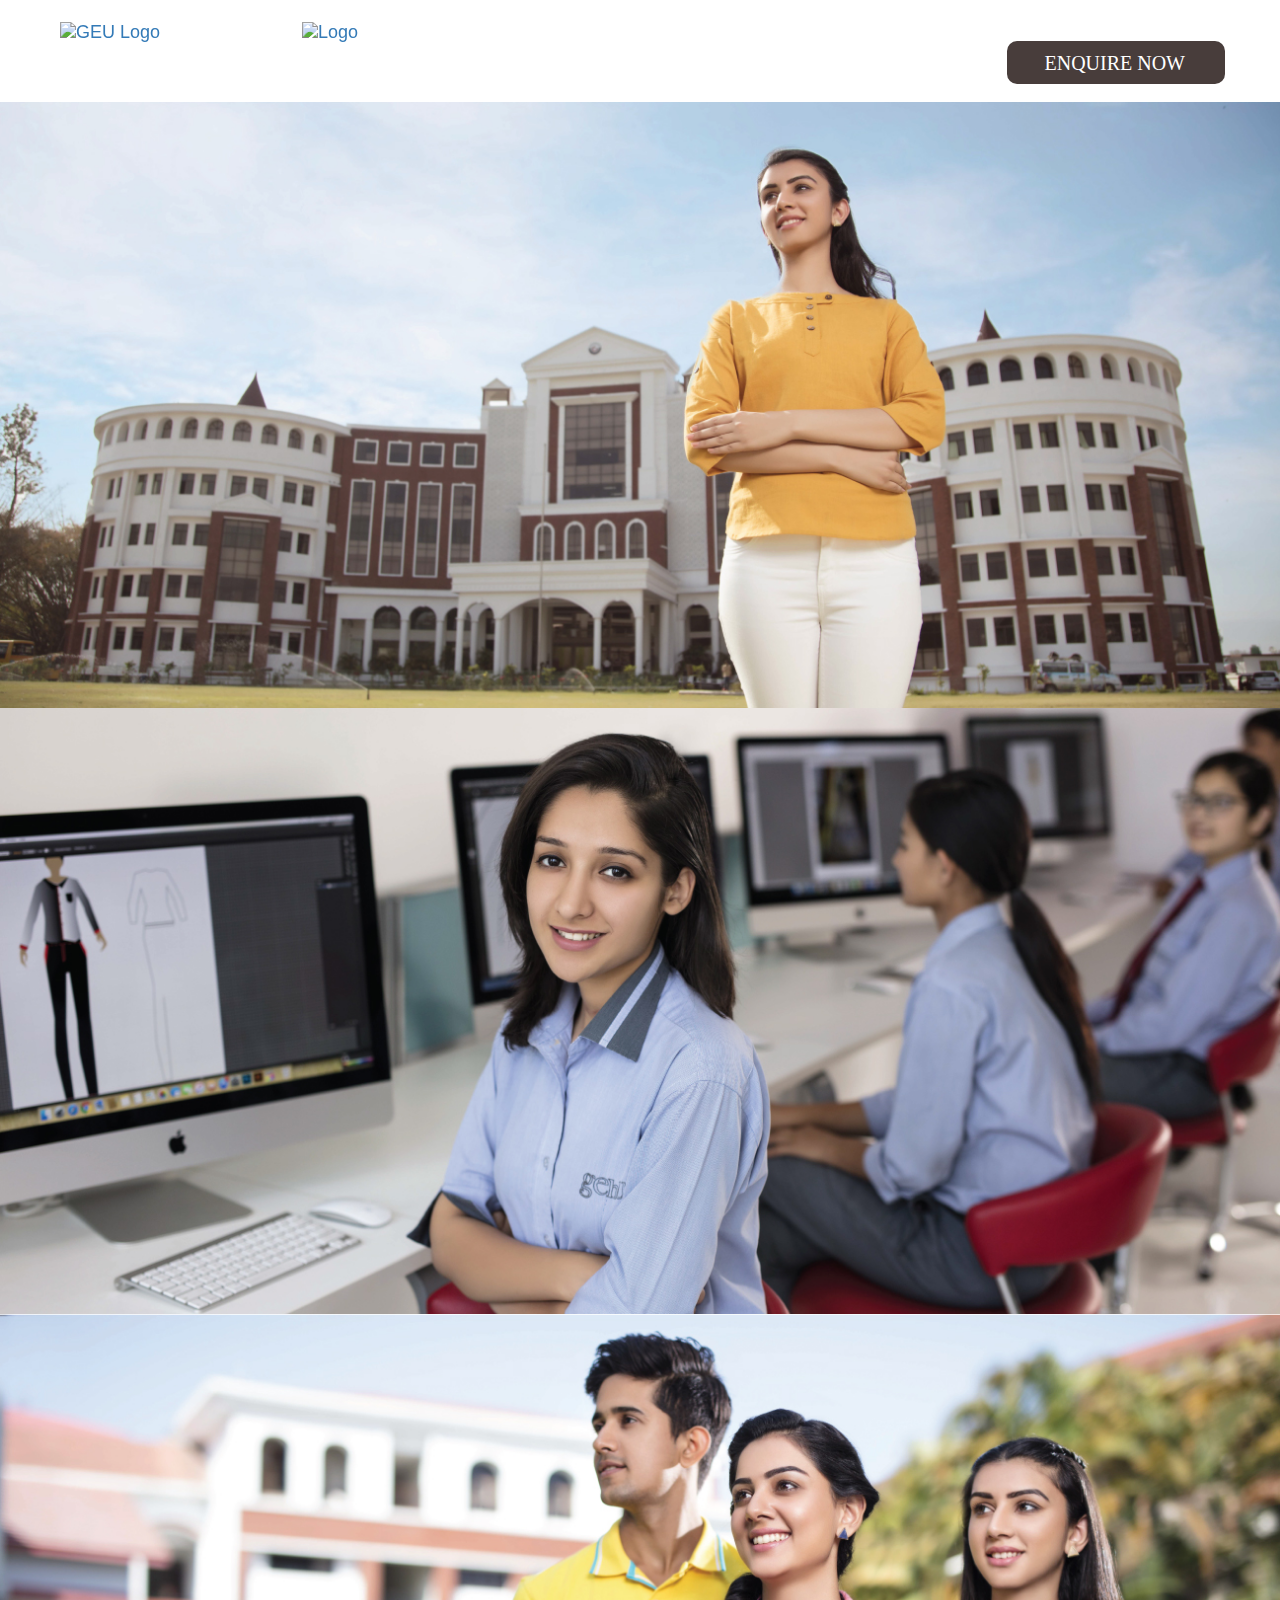
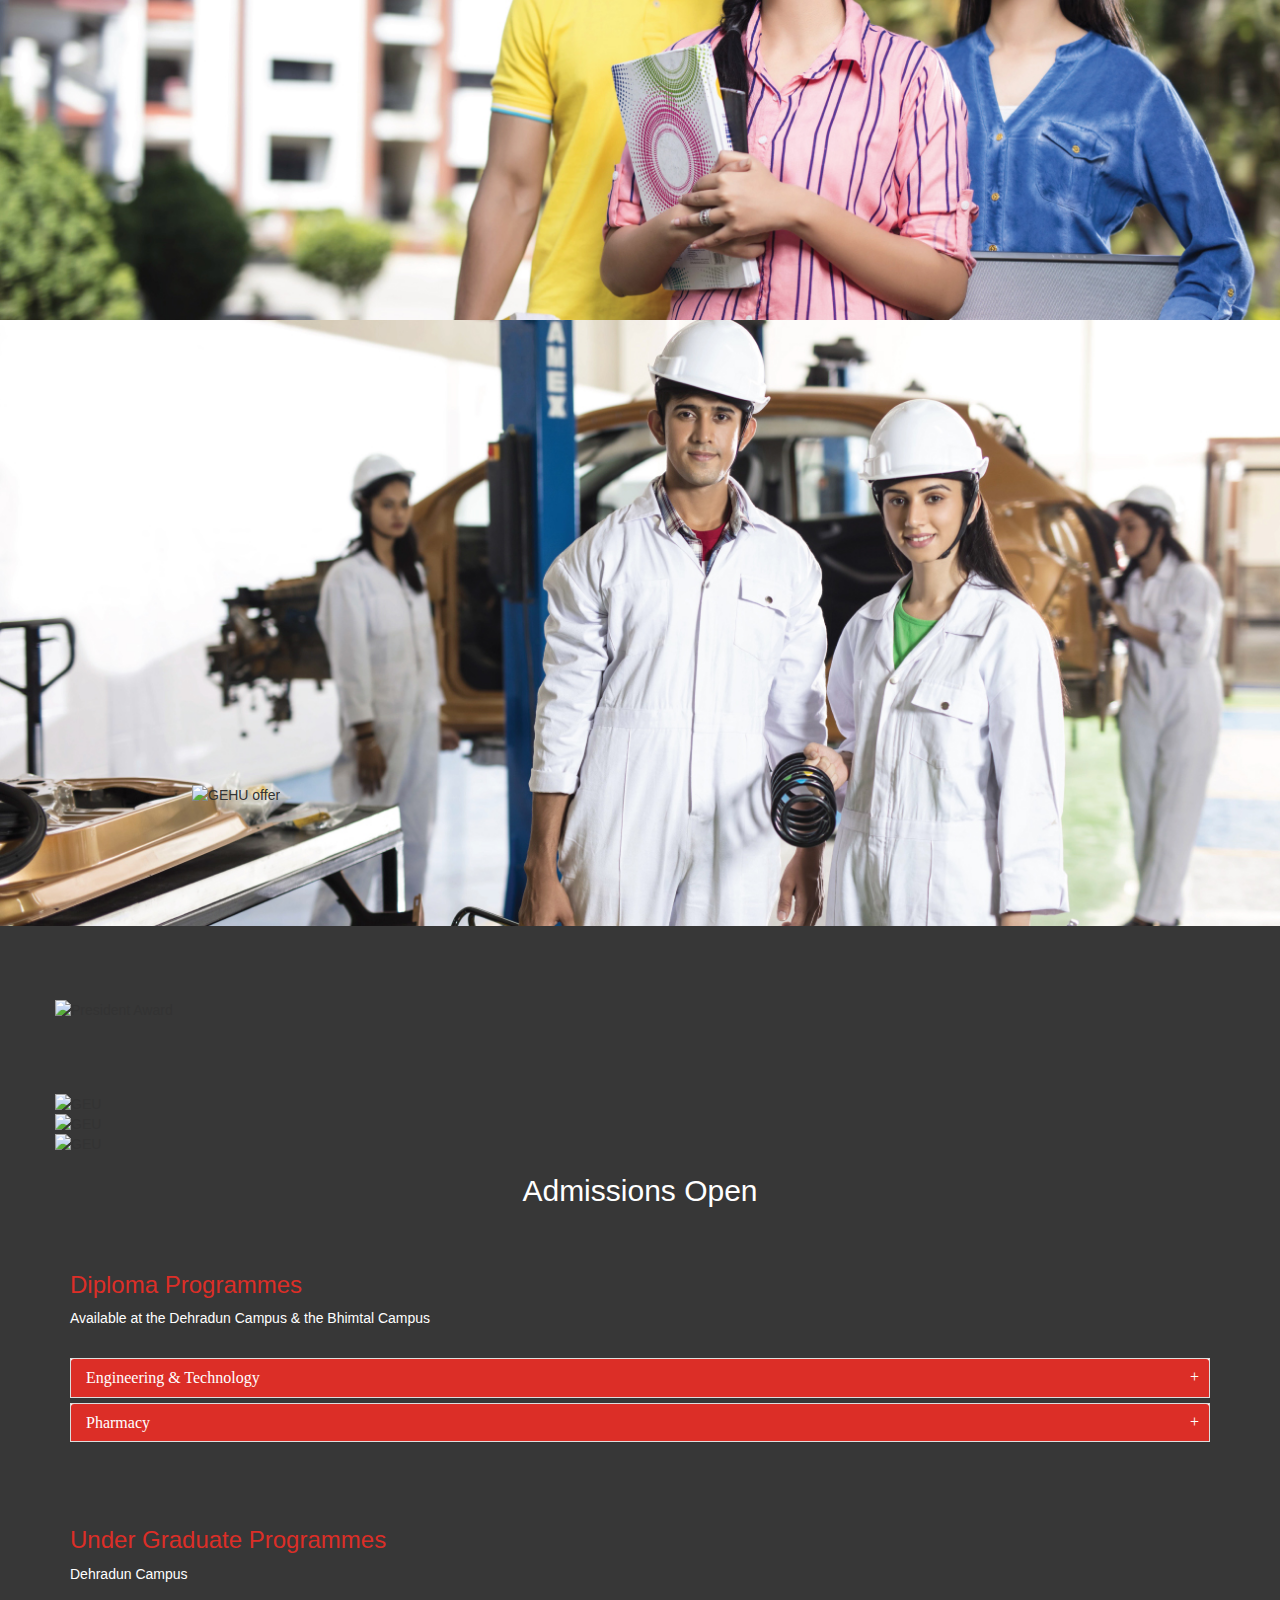
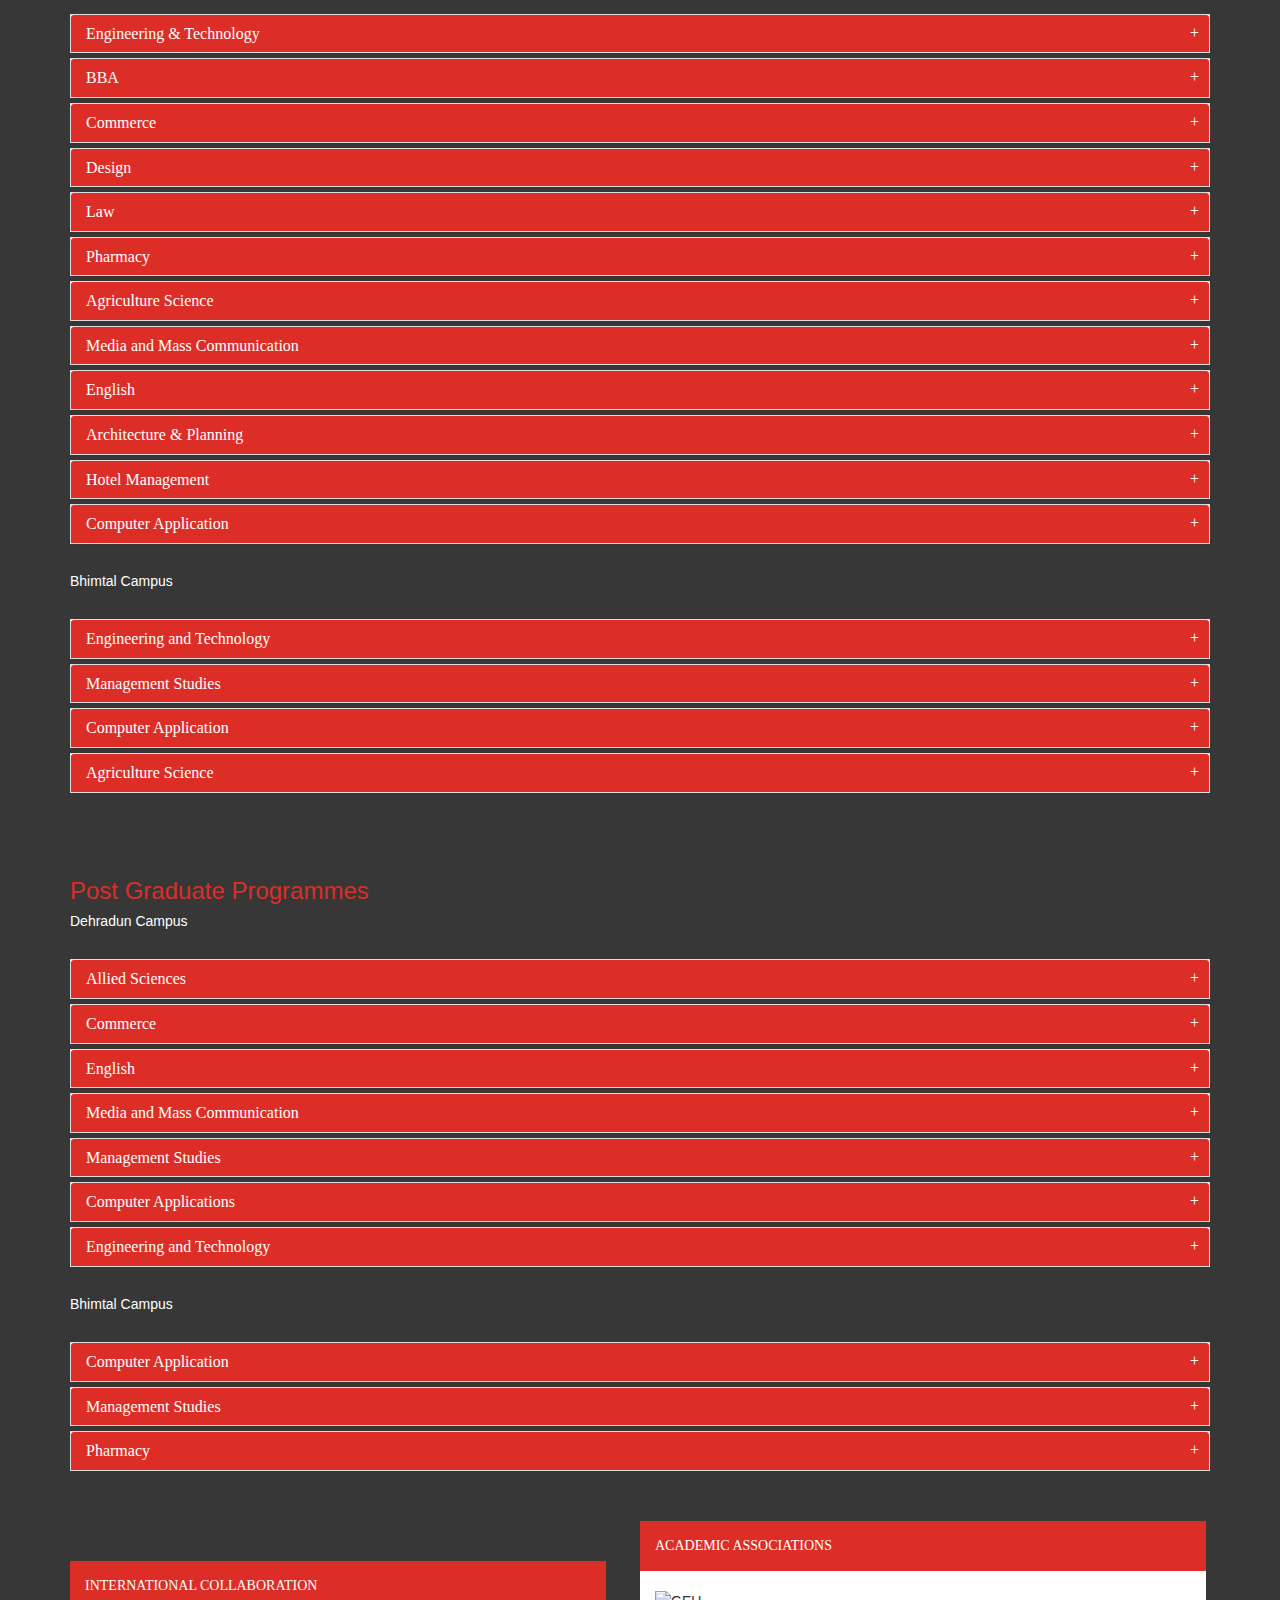
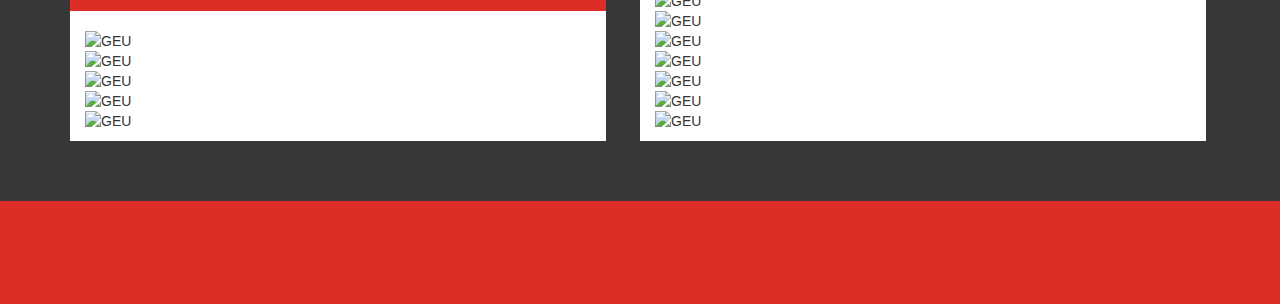
==== index.html @ 4760a7ee "Merge pull request #17 from geutest/Matrxi-patch-17" ====
<!DOCTYPE html PUBLIC "-//W3C//DTD XHTML 1.0 Transitional//EN" "http://www.w3.org/TR/xhtml1/DTD/xhtml1-transitional.dtd">
<!-- saved from url=(0038)http://gehu.ac.in/engg-admissions2018/ -->
<html xmlns="http://www.w3.org/1999/xhtml"><head><meta http-equiv="Content-Type" content="text/html; charset=UTF-8"><title>
	GEHU
</title>
    
    <meta name="viewport" content="width=device-width, initial-scale=1.0"/>
<link rel="stylesheet" href="./GEHU_files/style2.css" type="text/css">
<link rel="stylesheet" href="./GEHU_files/bootstrap.min.css">
<link rel="stylesheet" href="./GEHU_files/fontawesome-all.min.css">
<link rel="stylesheet" href="./GEHU_files/geu-mainStyle.css" type="text/css">
<link rel="stylesheet" href="./GEHU_files/custom-responsive-style.css" type="text/css">
<link rel="stylesheet" href="./GEHU_files/owl.carousel.min.css" type="text/css">
<link rel="stylesheet" href="./GEHU_files/owl.theme.default.min.css" type="text/css">
<link rel="stylesheet" type="text/css" href="./GEHU_files/jquery.realperson.css">	
	
    <script src="./GEHU_files/jquery.min.js.download"></script>
    <script src="./GEHU_files/bootstrap.min.js.download"></script>
    <script type="text/javascript" src="./GEHU_files/owl.carousel.js.download"></script>
    <script type="text/javascript" src="./GEHU_files/csrouselScript.js.download"></script>
    <script type="text/javascript" src="./GEHU_files/navbar-fixed-on-scrolling.js.download"></script>
    <script type="text/javascript" src="./GEHU_files/jquery.plugin.min.js.download"></script>
    <script type="text/javascript" src="./GEHU_files/jquery.realperson.min.js.download"></script>
    <script type="text/javascript">
        function RefreshCaptchanew() {
            var img = document.getElementById("imgCaptchanew");
            img.src = "/Handler.ashx?query=" + Math.random();
        }
    </script>
<script type="text/javascript">
    (function() {
        var f = function() {
              EF.init({ eventType: "transaction",
                        transactionProperties : "ev_LP_Visit=1&ev_transid=<transid>",
                        segment : "",
                        searchSegment : "",
                        sku : "",
                        userid : "5445",
                        pixelHost : "pixel.everesttech.net"

                        , allow3rdPartyPixels: 1});
              EF.main();
        };
        window.EF = window.EF || {};
        if (window.EF.main) {
            f();
            return;
        }
        window.EF.onloadCallbacks = window.EF.onloadCallbacks || [];
        window.EF.onloadCallbacks[window.EF.onloadCallbacks.length] = f;
        if (!window.EF.jsTagAdded) {
            var efjs = document.createElement('script'); efjs.type = 'text/javascript'; efjs.async = true;
            efjs.src = 'https://www.everestjs.net/static/st.v3.js';
            var s = document.getElementsByTagName('script')[0]; s.parentNode.insertBefore(efjs, s);
            window.EF.jsTagAdded=1;
        }
    })();
</script>
<noscript><img src="https://pixel.everesttech.net/5445/t?ev_LP_Visit=1&ev_transid=<transid>" width="1" height="1"/></noscript>

<!-- Global site tag (gtag.js) - Google AdWords: 813011093 -->
<script async="" src="./GEHU_files/js"></script>
<script>
  window.dataLayer = window.dataLayer || [];
  function gtag(){dataLayer.push(arguments);}
  gtag('js', new Date());

  gtag('config', 'AW-813011093');
</script>


</head>
<body>
    <form name="form1" method="post" action="http://gehu.ac.in/engg-admissions2018/" onsubmit="javascript:return WebForm_OnSubmit();" id="form1">
<div>
<input type="hidden" name="__EVENTTARGET" id="__EVENTTARGET" value="">
<input type="hidden" name="__EVENTARGUMENT" id="__EVENTARGUMENT" value="">
<input type="hidden" name="__LASTFOCUS" id="__LASTFOCUS" value="">
<input type="hidden" name="__VIEWSTATE" id="__VIEWSTATE" value="/[base64]/[base64]/[base64]">
</div>

<script type="text/javascript">
//<![CDATA[
var theForm = document.forms['form1'];
if (!theForm) {
    theForm = document.form1;
}
function __doPostBack(eventTarget, eventArgument) {
    if (!theForm.onsubmit || (theForm.onsubmit() != false)) {
        theForm.__EVENTTARGET.value = eventTarget;
        theForm.__EVENTARGUMENT.value = eventArgument;
        theForm.submit();
    }
}
//]]>
</script>


<script src="./GEHU_files/WebResource.axd" type="text/javascript"></script>


<script src="./GEHU_files/ScriptResource.axd" type="text/javascript"></script>
<script src="./GEHU_files/ScriptResource(1).axd" type="text/javascript"></script>
<script src="./GEHU_files/ScriptResource(2).axd" type="text/javascript"></script>
<script type="text/javascript">
//<![CDATA[
function WebForm_OnSubmit() {
validateAndHighlight();if (typeof(ValidatorOnSubmit) == "function" && ValidatorOnSubmit() == false) return false;
return true;
}
//]]>
</script>

<div>

	<input type="hidden" name="__VIEWSTATEGENERATOR" id="__VIEWSTATEGENERATOR" value="008FA252">
</div>
    <script type="text/javascript">
//<![CDATA[
Sys.WebForms.PageRequestManager._initialize('ScriptManager1', document.getElementById('form1'));
Sys.WebForms.PageRequestManager.getInstance()._updateControls([], [], [], 90);
//]]>
</script>

    <script type="text/javascript">
        function validateAndHighlight() {
            for (var i = 0; i < Page_Validators.length; i++) {
                var val = Page_Validators[i];
                var ctrl = document.getElementById(val.controltovalidate);
                if (ctrl != null && ctrl.style != null) {
                    if (!val.isvalid) {
                        ctrl.style.borderColor = '#FF0000';
                        //                        ctrl.style.backgroundColor = '#fbe3e6';
                    }
                    else {
                        ctrl.style.borderColor = '';
                        ctrl.style.backgroundColor = '';
                    }
                }
            }
        }
	    
	    function floatFunction(){
					document.getElementById('enquiry-form-visibility').style.visibility = 'visible';
          document.getElementById('floating-button').style.visibility= 'hidden';
				}

				function closeButtonFunction(){
					document.getElementById('enquiry-form-visibility').style.visibility = 'hidden';
					document.getElementById('floating-button').style.visibility= 'visible';
				}
    </script>




	    		<style media="screen">
		   .offer-section{
				 width:25%;
			 }



			 @media only screen and (max-width: 480px) {
			     #enquiry-form-visibility {
			         right: 0px !important	;
			     }

					 .logo{
						 width : 58%;
					 }

					 #header{
						 min-height: 88px;
					}

					body {
					    padding-top: 27%;
					}

					.carousel-wrapper:first-child {
    				padding-right: 0px;
          }

					.carousel-wrapper {
    				display: inline-block;
    				width: 100%;
          }
				 	#social-logo-banner{
						padding-right: 3%;
						padding-left: 3%;
					}
				 
				 #equal-spacing{
						padding-top: 3%;
					}

					.research-paper-section-wrapper.gehu {
    padding: 20px 0 4px;
          }

		#floating-button{
	   position: fixed;
		 right: 0;
     bottom: 0;
		 cursor: pointer;
		 z-index: 9999;
		 width: 30%;
		 height: 20%;
		 display: block !important;

}
	 }


			

			 #geu-celebration{
           padding: 0px;
			 }

			 .navbar{
				 margin-bottom: 0;
			 }

  #floating-button{
				 display: none;
			 }


    </style>


    <header>
        <nav id="header" class="navbar navbar-fixed-top">
            <div id="header-container" class="container navbar-container">
                <div class="navbar-header">

                    <a id="brand" class="navbar-brand logo" href="http://gehu.ac.in/engg-admissions2018/#" data-ss1525723066="1"><img class="img-responsive brandLogo" src="./GEHU_files/gehu-logo.svg" alt="GEU Logo"></a>
                    <a id="geu-celebration" class="navbar-brand anniversary-logo" href="http://gehu.ac.in/engg-admissions2018/#" data-ss1525723066="1"><img class="img-responsive brandLogo anniversary-logo" src="./GEHU_files/anniversary-logo.svg" alt=" Logo"></a>
                </div>
          <!--      <div id="navbar" class="collapse navbar-collapse">
                    <h1>Admission Open</h1>
                    <ul class="enquire-now-form">
                        <li class="enquire-now-btn"><a id="enquireNow-btn" data-ss1525723066="1" onclick="document.getElementById('enquiry-form-visibility').style.visibility = 'visible'">Enquire Now </a>
                        </li>
                    </ul>
                </div>
            -->


						<div id="navbar" class="collapse navbar-collapse">
											<ul class="enquire-now-form" style="margin-top: 1.6%;">
													<li class="enquire-now-btn"><a id="enquireNow-btn" data-ss1525723066="1" onclick="document.getElementById('enquiry-form-visibility').style.visibility = 'visible'"  >Enquire Now </a>
													</li>
											</ul>
									</div>


            </div>
        </nav>
        <!-- Fixed navbar -->
    </header>
	    
	    <!-- Floating logo -->
		<div id="floating-button">
			<img src="./GEHU_files/newenq.png" alt="Enquire" onclick="floatFunction()" width="100%">
		</div>

    <div class="geu-banner-content gehu">
        <div class="geu-banner-carousel owl-theme">
            <div class="items">
                <img src="./GEHU_files/gehu-carousel-banner-1.jpg" alt="GEU Dehradun Top View">
            </div>
            <div class="items">
                <img src="./GEHU_files/gehu-carousel-banner-2.jpg" alt="GEU Dehradun Front View">
            </div>
            <div class="items">
                <img src="./GEHU_files/gehu-carousel-banner-3.jpg" alt="GEU TATA">
            </div>
            <div class="items">
                <img src="./GEHU_files/gehu-carousel-banner-4.jpg" alt="GEU TATA">
            </div>
        </div>
        <div class="offer-section">
            <img src="./GEHU_files/offer.png" alt="GEHU offer">
        </div>
     <ul class="enquire-now-form-content" id="enquiry-form-visibility" style="visibility: hidden ; right:40%;">

            <div id="divform">
                <div class="form-group">
                    <input name="txtname" type="text" id="txtname" class="form-control" placeholder="*Name">
                    <span id="RequiredFieldValidator1" class="star_valid" style="color:Red;display:none;">*</span>

                </div>
                <div class="form-group">

                    <input name="txtphone" type="text" id="txtphone" class="form-control" placeholder="*Phone">
                    <span id="RequiredFieldValidator2" class="star_valid" style="color:Red;display:none;">*</span>
                </div>
                <div class="form-group">

                    <input name="txtemail" type="text" id="txtemail" class="form-control" placeholder="*Email">
                    <span id="RegularExpressionValidator1" class="star_valid" style="color:Red;display:none;">*</span>
                    <span id="RequiredFieldValidator7" class="star_valid" style="color:Red;display:none;">*</span>
                </div>
                <div class="form-group">

                    <input name="txtcity" type="text" id="txtcity" class="form-control" placeholder="*City">
                    <span id="RequiredFieldValidator4" class="star_valid" style="color:Red;display:none;">*</span>
                </div>
                <div class="form-group">
                    <div class="selectContainer">
                        <div class="input-group-custom">
                            <div class="select">
                                <select name="drpstate" id="drpstate" class="form-control">
	<option selected="selected" value="0">State*</option>
	<option value="Andaman and Nicobar Island">Andaman and Nicobar Island</option>
	<option value="Andhra Pradesh">Andhra Pradesh</option>
	<option value="Arunachal Pradesh">Arunachal Pradesh</option>
	<option value="Assam">Assam</option>
	<option value="Bihar">Bihar</option>
	<option value="Chandigarh">Chandigarh</option>
	<option value="Chhattisgarh">Chhattisgarh</option>
	<option value="Dadra and Nagar Haveli">Dadra and Nagar Haveli</option>
	<option value="Daman and Diu">Daman and Diu</option>
	<option value="Delhi">Delhi</option>
	<option value="Goa">Goa</option>
	<option value="Gujarat">Gujarat</option>
	<option value="Haryana">Haryana</option>
	<option value="Himachal Pradesh">Himachal Pradesh</option>
	<option value="Jammu and Kashmir">Jammu and Kashmir</option>
	<option value="Jharkhand">Jharkhand</option>
	<option value="Karnataka">Karnataka</option>
	<option value="Kerala">Kerala</option>
	<option value="Lakshadweep">Lakshadweep</option>
	<option value="Madhya Pradesh">Madhya Pradesh</option>
	<option value="Maharashtra">Maharashtra</option>
	<option value="Manipur">Manipur</option>
	<option value="Meghalaya">Meghalayae</option>
	<option value="Mizoram">Mizoram</option>
	<option value="Nagaland">Nagaland</option>
	<option value="National Capital Region (India)">National Capital Region (India)</option>
	<option value="Odisha">Odisha</option>
	<option value="Puducherry">Puducherry</option>
	<option value="Punjab">Punjab</option>
	<option value="Rajasthan">Rajasthan</option>
	<option value="Sikkim">Sikkim</option>
	<option value="Tamil Nadu">Tamil Nadu</option>
	<option value="Tripura">Tripura</option>
	<option value="Uttar Pradesh">Uttar Pradesh</option>
	<option value="Uttarakhand">Uttarakhand</option>
	<option value="West Bengal">West Bengal</option>

</select>
                                <span id="RequiredFieldValidator3" class="star_valid2" style="color:Red;display:none;">*</span>
                            </div>
                        </div>
                    </div>
                </div>
                <div class="form-group">
                    <div class="col-md-12 selectContainer">
                        <div class="input-group-custom">
                            <div class="select">
                                <select name="drplevel" onchange="javascript:setTimeout(&#39;__doPostBack(\&#39;drplevel\&#39;,\&#39;\&#39;)&#39;, 0)" id="drplevel" class="form-control">
	<option selected="selected" value="0">Please Select Level*</option>
	<option value="1">Under Graduate</option>
	<option value="2">Post Graduate</option>
	<option value="3">Doctoral</option>
	<option value="4">Diploma</option>

</select>
                                <span id="RequiredFieldValidator5" class="star_valid2" style="color:Red;display:none;">*</span>
                            </div>
                        </div>
                    </div>
                </div>
                <div class="form-group">
                    <div class="col-md-12 selectContainer">
                        <div class="input-group-custom">
                            <div class="select">
                                <select name="drpcourse" id="drpcourse" class="form-control">
	<option value="0">Please Select Course*</option>
	<option value="61">Bachelor of Design (BDes)- Fashion Design </option>
	<option value="64">Integrated M.Tech &amp;amp; B.Tech- Computer Science Engineering</option>
	<option value="83">BBA International Finance and Accounting with ACCA </option>
	<option value="84">BBA Corporate Accounting and Financial Analysis with US, CMA</option>
	<option value="85">BCA with Industry Integration</option>
	<option value="86">BSc IT with Industry Integration</option>
	<option value="88">B.Tech Computer Science and Engineering (Cloud Computing)</option>
	<option value="89">B.Tech Computer Science and Engineering (Internet of Things)</option>
	<option value="90">B.Tech Electronics and Communication (Internet of Things)</option>
	<option value="91">B.Tech Electronics and Communication (Internet of Things)</option>
	<option value="92">B.Tech Computer Science and Engineering (Cloud Computing)</option>
	<option value="93">B.Tech Computer Science and Engineering (Big Data Analytics)</option>
	<option value="94">B.Tech Computer Science and Engineering (Internet of Things)</option>
	<option value="96">B.Tech Mechanical Engineering (Industry Integrated)</option>
	<option value="67">Integrated M.Tech &amp;amp;amp; B.Tech- Mechanical Engineering</option>
	<option value="68">B. Tech Mechanical Engineering</option>
	<option value="69">Ph.D Mechanical Engineering</option>
	<option value="70">Ph.D. Civil Engineering</option>
	<option value="71">Ph.D. Environmental Science</option>
	<option value="72">Ph.D. Mathematics</option>
	<option value="73">Ph.D. Physics</option>
	<option value="74">Ph.D. Chemistry</option>
	<option value="75">Ph.D. English</option>
	<option value="78">M.Tech Mechanical Engineering</option>
	<option value="79">B.Sc Agriculture</option>
	<option value="80">B.Sc Agriculture </option>
	<option value="115">Diploma in Civil Engineering (Regular &amp;amp; Lateral Entry)</option>
	<option value="116">Diploma in Civil Engineering (Regular &amp;amp; Lateral Entry)</option>
	<option value="119">B.Pharm</option>
	<option value="76">M.Tech (Communication System)</option>
	<option value="121">Bachelor of Hotel Management</option>
	<option value="97">B.Sc Forestry</option>
	<option value="98">B.Sc Forestry </option>
	<option value="99">Diploma in Electrical Engineering (Regular &amp;amp; Lateral Entry)</option>
	<option value="103">Diploma in Computer Science (Regular &amp;amp; Lateral Entry)</option>
	<option value="105">Diploma in Computer Science (Regular &amp;amp; Lateral Entry)</option>
	<option value="107">Diploma in Mechanical Engineering (Regular &amp;amp; Lateral Entry)</option>
	<option value="108">Diploma in Mechanical Engineering (Regular &amp;amp; Lateral Entry)</option>
	<option value="66">B.Com (Hons.)</option>
	<option value="62">Bachelor of Fine Arts</option>
	<option value="63">MA-Journalism &amp;amp; Mass Communication</option>
	<option value="58">Master of Commerce (M. Com)</option>
	<option value="59">M. A. English</option>
	<option value="44">B.Tech Electronics &amp; Communication Engineering</option>
	<option value="49">Ph. D. Computer Science &amp; Engineering</option>
	<option value="51">Master of Business Administration (MBA)</option>
	<option value="1">B. Tech Civil Engineering 1</option>
	<option value="3">M.Tech Civil Engeenering</option>
	<option value="7">B. Tech Civil Engineering</option>
	<option value="8">B.Sc Animation and Visual Effects </option>
	<option value="12">Bachelor of Computer Applications (BCA)</option>
	<option value="13">B. Com (Honors) </option>
	<option value="16">B. Sc Animation &amp;amp; Gaming </option>
	<option value="17">Bachelor of Architecture </option>
	<option value="19">BA-Journalism &amp;amp; Mass Communication</option>
	<option value="27">B. Tech Civil Engineering</option>
	<option value="28">B. Tech Electronics and Communication Engineering</option>
	<option value="29">B. Tech. Computer Science &amp; Engineering</option>
	<option value="35">Bachelors of Business Administration (BBA)</option>
	<option value="37">Ph. D. Computer Science Engineering</option>
	<option value="40"> M. Tech Computer Science &amp; Engineering</option>
	<option value="41">Master of Computer Application (MCA)</option>
	<option value="38">Ph. D. Electronics &amp; Communication Engineering</option>
	<option value="36">Master of Business Administration (MBA)</option>
	<option value="30">BCA</option>
	<option value="21">B. Tech Information &amp;amp; Technology</option>
	<option value="23">B. Sc Information Technology</option>
	<option value="5">B. Tech Electronics and Communication Engineering2</option>
	<option value="2">B. Tech Computer Science &amp;amp; Engineering </option>
	<option value="50">Ph. D. Management Studies</option>
	<option value="45">B. Tech Computer Science and Engineering</option>
	<option value="60">B. A. English(Hons.) </option>
	<option value="53">B. Sc Physics (Honors) </option>
	<option value="54">B. Sc Mathematics (Honors)</option>
	<option value="120">D. Pharm</option>
	<option value="81">B.Com (Hons) International Accounting &amp;amp; Finance in collaboration with ACCA, UK</option>
	<option value="82">B.Com (Hons) Corporate Accounting and Financial Analysis with US, CMA</option>
	<option value="26">M. Tech Communication Systems</option>
	<option value="46">Bachelor of Computer Application (BCA)</option>
	<option value="52">Bachelor of Business Administration (BBA)</option>
	<option value="112">Diploma in Automobile Engineering (Regular &amp;amp; Lateral Entry)</option>
	<option value="4">civil engeenering</option>
	<option value="6">MBBS</option>
	<option value="24">Master of Computer Application (MCA)</option>
	<option value="22">M. Tech Computer Science &amp;amp; Engineering</option>
	<option value="31">B. Tech Mechanical Engineering</option>
	<option value="32">Master of Technology Computer Science &amp; Engineering</option>
	<option value="39">Ph. D. Management Studies</option>
	<option value="42">Master of Computer Application (MCA) - Lateral Entry</option>
	<option value="43">Masters of Business Administration</option>
	<option value="33">MCA</option>
	<option value="25">Master of Computer Application (MCA) - Lateral</option>
	<option value="10">B. Tech Electronics &amp;amp; Communication Engineering </option>
	<option value="77">B.Sc Information Technology</option>
	<option value="47">Bachelors of Business Administration</option>
	<option value="56">M. Sc Mathematics</option>
	<option value="34">MCA (Lateral Entry)</option>
	<option value="20">BBA LLB (Honors)</option>

</select>
                                <span id="RequiredFieldValidator6" class="star_valid2" style="color:Red;display:none;">*</span>
                            </div>
                        </div>
                    </div>
                </div>
                <div class="form-group">
                    <div class="col-md-12 selectContainer">
                        <div class="input-group-custom">
                            <input name="captcha" type="text" id="captcha" class="form-control" placeholder="Please enter captcha code here">
                            <span id="RequiredFieldValidator12" class="star_valid2" style="color:Red;display:none;">*</span>
                            <img src="./GEHU_files/Handler.ashx" id="imgCaptchanew" class="img_immg" width="100px">
                            <a class="refresh-capcha" href="javascript:void(0)" onclick="javascript:RefreshCaptchanew();" rel="noreferrer" data-ss1525723066="1">
                                <img src="./GEHU_files/refresh.png" class="capp_img" width="32px" height="35px" alt=""></a>
                        </div>
                    </div>
                </div>
                <div class="form-group">
                    <div class="">
                        <div>
													  <input type="submit" name="btnsubmit" value="Submit" onclick="javascript:WebForm_DoPostBackWithOptions(new WebForm_PostBackOptions(&quot;btnsubmit&quot;, &quot;&quot;, true, &quot;enquiry&quot;, &quot;&quot;, false, false))" id="btnsubmit" class="btn-submit">
													<input type="button" name="btnclose" value="Close" onclick="document.getElementById('enquiry-form-visibility').style.visibility = 'hidden'" id="btnsubmit" class="btn-submit" style="margin: 0 3%">

                        </div>
                    </div>
                </div>
            </div>
            <div id="lblmessage" class="error_text">

            </div>

        </ul>
    </div></form>

		<div class="research-paper-section-wrapper gehu">
        <div class="container">
					<div class="row">
						<img src="./GEHU_files/president-award.jpg" class="img-responsive" alt="President Award">
					</div>
				</div>
   </div>


<div class="research-paper-section-wrapper gehu" id="equal-spacing" >
        <div class="container">
					<div class="row">
            <div class="next-generation-carousel owl-theme">
                <div class="items">
                    <img src="./GEHU_files/tata-tech-slider-01.jpg" alt="GEU">
                </div>
                <div class="items">
                    <img src="./GEHU_files/tata-tech-slider-02.jpg" alt="GEU">
                </div>
                <div class="items">
                    <img src="./GEHU_files/tata-tech-slider-03.jpg" alt="GEU">
                </div>
            </div>
        </div>
    </div>
</div>


<div class="geu-accordion-content"  style="padding-top:0px;">
		<div class="container" style=" text-align: center;">
<h2 style="color:white; background-color:#373737;">Admissions Open</h2>
</div>
</div>

    <div class="geu-accordion-content">
        <div class="container">
		<h3 style="color:#dc2e27">Diploma Programmes</h3>
		<p style="color:white">Available at the Dehradun Campus & the Bhimtal Campus</p>
		</br>
            <div class="panel-group" id="accordion">
                <div class="panel panel-default accordion-toggle" data-toggle="collapse" data-parent="#accordion" href="#panel1">
                    <div class="panel-heading">
                        <h4 class="panel-title">
                            <a class="accordion-toggle"><i class="glyphicon glyphicon-plus"></i>Engineering & Technology</a>
                        </h4>
                    </div>
                    <div id="panel1" class="panel-collapse collapse">
                        <div class="panel-body">
                            <div id="collapseOne">
                                <div>
                                    <div class="col-md-12 col-lg-12">
                                        <div class="">
                                            <p>Diploma in Computer Science (Regular & Lateral Entry)</p>
											<p>Diploma in Automobile Engineering (Regular & Lateral Entry)</p>
											<p>Diploma in Mechanical Engineering (Regular & Lateral Entry)</p>
											<p>Diploma in Electrical Engineering (Regular & Lateral Entry)</p>
											<p>Diploma in Civil Engineering (Regular & Lateral Entry)</p>
                                        </div>
                                    </div>
                                </div>
                            </div>
                        </div>
                    </div>
                </div>
                <div class="panel panel-default accordion-toggle" data-toggle="collapse" data-parent="#accordion" href="#panel2">
                    <div class="panel-heading">
                        <h4 class="panel-title">
                            <a class="accordion-toggle"><i class="glyphicon glyphicon-plus"></i>Pharmacy</a>
                        </h4>
                    </div>
                    <div id="panel2" class="panel-collapse collapse">
                        <div class="panel-body">
                            <div>
                                <div>
                                    <div>
                                        <div>
                                            <div class="col-md-12 col-lg-12">
                                                <div class="">
                                                    <p>Diploma in Pharmacy</p>
                                                </div>
                                            </div>
                                        </div>
                                    </div>
                                </div>
                            </div>
                        </div>
                    </div>
                </div>
            </div>
        </div>
    </div>
 <div class="geu-accordion-content">
        <div class="container">
		<h3 style="color:#dc2e27">Under Graduate Programmes</h3>
					<p style="color:white">Dehradun Campus</p>
		</br>
            <div class="panel-group" id="accordion">
                <div class="panel panel-default accordion-toggle" data-toggle="collapse" data-parent="#accordion" href="#panel3">
                    <div class="panel-heading">
                        <h4 class="panel-title">
                            <a class="accordion-toggle"><i class="glyphicon glyphicon-plus"></i>Engineering & Technology</a>
                        </h4>
                    </div>
                    <div id="panel3" class="panel-collapse collapse">
                        <div class="panel-body">

                                <div>
                                    <div class="col-md-12 col-lg-12">
                                        <div class="">
                                            <p>B.Tech Computer Science and Engineering</p>
													<p>B.Tech Computer Science and Engineering Hons. (Machine Learning)</p>
													<p>B.Tech Computer Science and Engineering Hons. (Cloud Computing)</p>
													<p>B.Tech Computer Science and Engineering Hons. (IOT)</p>
													<p>B.Tech Computer Science and Engineering Hons. (Data Sciences & AI)</p>
													<p>B.Tech Information Technology</p>
													<p>B.Tech Information Technology Hons. (Digital Transformation Engg.)</p>
													<p>B.Tech Mechanical Engineering</p>
													<p>B.Tech Mechanical Engineering Hons. (Robotics and Automation)</p>
													<p>B.Tech Mechanical Engineering Hons. (Automobile)</p>
													<p>B.Tech Civil Engineering</p>
													<p>B.Tech Electronics and Communication Engineering</p>
													<p>B.Tech Electronics and Communication Engineering (Embedded Systems & Robotics)</p>
                                        </div>
                                    </div>
                                </div>

                        </div>
                    </div>
                </div>
                <div class="panel panel-default accordion-toggle" data-toggle="collapse" data-parent="#accordion" href="#panel4">
                    <div class="panel-heading">
                        <h4 class="panel-title">
                            <a class="accordion-toggle"><i class="glyphicon glyphicon-plus"></i>BBA</a>
                        </h4>
                    </div>
                    <div id="panel4" class="panel-collapse collapse">
                        <div class="panel-body">
                            <div>
                                <div>
                                    <div>
                                        <div>
                                            <div class="col-md-12 col-lg-12">
                                                <div class="">
                                                     <p>BBA</p>
													<p>BBA International Finance and Accounting with ACCA, UK</p>
													<p>BBA Corporate Accounting and Financial Analysis with CMA, USA</p>
                                                </div>
                                            </div>
                                        </div>
                                    </div>
                                </div>
                            </div>
                        </div>
                    </div>
                </div>
				<div class="panel panel-default accordion-toggle" data-toggle="collapse" data-parent="#accordion" href="#panel5">
                    <div class="panel-heading">
                        <h4 class="panel-title">
                            <a class="accordion-toggle"><i class="glyphicon glyphicon-plus"></i>Commerce</a>
                        </h4>
                    </div>
                    <div id="panel5" class="panel-collapse collapse">
                        <div class="panel-body">
                            <div>
                                <div>
                                    <div>
                                        <div>
                                            <div class="col-md-12 col-lg-12">
                                                <div class="">
                                                    <p>B.Com (Hons)</p>
													<p>B.Com (Hons) International Finance and Accounting With ACCA</p>
													<p>B.Com (Hons) Corporate Accounting and Financial Analysis with US CMA</p>
                                                </div>
                                            </div>
                                        </div>
                                    </div>
                                </div>
                            </div>
                        </div>
                    </div>
                </div>
				<div class="panel panel-default accordion-toggle" data-toggle="collapse" data-parent="#accordion" href="#panel6">
                    <div class="panel-heading">
                        <h4 class="panel-title">
                            <a class="accordion-toggle"><i class="glyphicon glyphicon-plus"></i>Design</a>
                        </h4>
                    </div>
                    <div id="panel6" class="panel-collapse collapse">
                        <div class="panel-body">
                            <div>
                                <div>
                                    <div>
                                        <div>
                                            <div class="col-md-12 col-lg-12">
                                                <div class="">
                                                    <p>Bachelor of Design- Fashion Design</p>
													<p>Bachelor of Fine Arts</p>
													<p>B.Sc Animation and Gaming</p>
                                                </div>
                                            </div>
                                        </div>
                                    </div>
                                </div>
                            </div>
                        </div>
                    </div>
                </div>
				<div class="panel panel-default accordion-toggle" data-toggle="collapse" data-parent="#accordion" href="#panel7">
                    <div class="panel-heading">
                        <h4 class="panel-title">
                            <a class="accordion-toggle"><i class="glyphicon glyphicon-plus"></i>Law</a>
                        </h4>
                    </div>
                    <div id="panel7" class="panel-collapse collapse">
                        <div class="panel-body">
                            <div>
                                <div>
                                    <div>
                                        <div>
                                            <div class="col-md-12 col-lg-12">
                                                <div class="">
                                                    <p>BBA LLb (Hons)</p>
                                                </div>
                                            </div>
                                        </div>
                                    </div>
                                </div>
                            </div>
                        </div>
                    </div>
                </div>
				<div class="panel panel-default accordion-toggle" data-toggle="collapse" data-parent="#accordion" href="#panel8">
                    <div class="panel-heading">
                        <h4 class="panel-title">
                            <a class="accordion-toggle"><i class="glyphicon glyphicon-plus"></i>Pharmacy</a>
                        </h4>
                    </div>
                    <div id="panel8" class="panel-collapse collapse">
                        <div class="panel-body">
                            <div>
                                <div>
                                    <div>
                                        <div>
                                            <div class="col-md-12 col-lg-12">
                                                <div class="">
                                                    <p>B.Pharma</p>
                                                </div>
                                            </div>
                                        </div>
                                    </div>
                                </div>
                            </div>
                        </div>
                    </div>
                </div>
				<div class="panel panel-default accordion-toggle" data-toggle="collapse" data-parent="#accordion" href="#panel9">
                    <div class="panel-heading">
                        <h4 class="panel-title">
                            <a class="accordion-toggle"><i class="glyphicon glyphicon-plus"></i>Agriculture Science</a>
                        </h4>
                    </div>
                    <div id="panel9" class="panel-collapse collapse">
                        <div class="panel-body">
                            <div>
                                <div>
                                    <div>
                                        <div>
                                            <div class="col-md-12 col-lg-12">
                                                <div class="">
                                                    <p>B.Sc. Agriculture</p>
													<p>B.Sc. Forestry</p>
                                                </div>
                                            </div>
                                        </div>
                                    </div>
                                </div>
                            </div>
                        </div>
                    </div>
                </div>
				<div class="panel panel-default accordion-toggle" data-toggle="collapse" data-parent="#accordion" href="#panel10">
                    <div class="panel-heading">
                        <h4 class="panel-title">
                            <a class="accordion-toggle"><i class="glyphicon glyphicon-plus"></i>Media and Mass Communication</a>
                        </h4>
                    </div>
                    <div id="panel10" class="panel-collapse collapse">
                        <div class="panel-body">
                            <div>
                                <div>
                                    <div>
                                        <div>
                                            <div class="col-md-12 col-lg-12">
                                                <div class="">
                                                    <p>BA-JMC</p>
                                                </div>
                                            </div>
                                        </div>
                                    </div>
                                </div>
                            </div>
                        </div>
                    </div>
                </div>
				<div class="panel panel-default accordion-toggle" data-toggle="collapse" data-parent="#accordion" href="#panel11">
                    <div class="panel-heading">
                        <h4 class="panel-title">
                            <a class="accordion-toggle"><i class="glyphicon glyphicon-plus"></i>English</a>
                        </h4>
                    </div>
                    <div id="panel11" class="panel-collapse collapse">
                        <div class="panel-body">
                            <div>
                                <div>
                                    <div>
                                        <div>
                                            <div class="col-md-12 col-lg-12">
                                                <div class="">
                                                    <p>BA English (Hons)</p>
                                                </div>
                                            </div>
                                        </div>
                                    </div>
                                </div>
                            </div>
                        </div>
                    </div>
                </div>
				<div class="panel panel-default accordion-toggle" data-toggle="collapse" data-parent="#accordion" href="#panel12">
                    <div class="panel-heading">
                        <h4 class="panel-title">
                            <a class="accordion-toggle"><i class="glyphicon glyphicon-plus"></i>Architecture & Planning</a>
                        </h4>
                    </div>
                    <div id="panel12" class="panel-collapse collapse">
                        <div class="panel-body">
                            <div>
                                <div>
                                    <div>
                                        <div>
                                            <div class="col-md-12 col-lg-12">
                                                <div class="">
                                                    <p>Bachelor of Architecture</p>
                                                </div>
                                            </div>
                                        </div>
                                    </div>
                                </div>
                            </div>
                        </div>
                    </div>
                </div>
				<div class="panel panel-default accordion-toggle" data-toggle="collapse" data-parent="#accordion" href="#panel13">
                    <div class="panel-heading">
                        <h4 class="panel-title">
                            <a class="accordion-toggle"><i class="glyphicon glyphicon-plus"></i>Hotel Management</a>
                        </h4>
                    </div>
                    <div id="panel13" class="panel-collapse collapse">
                        <div class="panel-body">
                            <div>
                                <div>
                                    <div>
                                        <div>
                                            <div class="col-md-12 col-lg-12">
                                                <div class="">
                                                    <p>Bachelor of Hotel Management</p>
                                                </div>
                                            </div>
                                        </div>
                                    </div>
                                </div>
                            </div>
                        </div>
                    </div>
                </div>
				<div class="panel panel-default accordion-toggle" data-toggle="collapse" data-parent="#accordion" href="#panel14">
                    <div class="panel-heading">
                        <h4 class="panel-title">
                            <a class="accordion-toggle"><i class="glyphicon glyphicon-plus"></i>Computer Application</a>
                        </h4>
                    </div>
                    <div id="panel14" class="panel-collapse collapse">
                        <div class="panel-body">
                            <div>
                                <div>
                                    <div>
                                        <div>
                                            <div class="col-md-12 col-lg-12">
                                                <div class="">
                                                    <p>BCA</p>
													<p>BCA with Industry Integration</p>
													<p>B.Sc.</p>
													<p>B.Sc. IT with Industry Integration</p>
                                                </div>
                                            </div>
                                        </div>
                                    </div>
                                </div>
                            </div>
                        </div>
                    </div>
                </div><br>
			<h5 style="color:white">Bhimtal Campus</h5><br>
			<div class="panel panel-default accordion-toggle" data-toggle="collapse" data-parent="#accordion" href="#panel15">
                    <div class="panel-heading">
                        <h4 class="panel-title">
                            <a class="accordion-toggle"><i class="glyphicon glyphicon-plus"></i>Engineering and Technology</a>
                        </h4>
                    </div>
                    <div id="panel15" class="panel-collapse collapse">
                        <div class="panel-body">
                            <div>
                                <div>
                                    <div>
                                        <div>
                                            <div class="col-md-12 col-lg-12">
                                                <div class="">
                                                    <p>B.Tech Computer Science and Engineering</p>
													<p>B.Tech Computer Science and Engineering Hons. (Machine Learning)</p>
													<p>B.Tech Computer Science and Engineering Hons. (Data Sciences & AI)</p>
													<p>B.Tech Mechanical Engineering</p>
													<p>B.Tech Civil Engineering</p>
													<p>B.Tech Electronics and Communication Engineering</p>
                                                </div>
                                            </div>
                                        </div>
                                    </div>
                                </div>
                            </div>
                        </div>
                    </div>
            </div>
			<div class="panel panel-default accordion-toggle" data-toggle="collapse" data-parent="#accordion" href="#panel16">
                    <div class="panel-heading">
                        <h4 class="panel-title">
                            <a class="accordion-toggle"><i class="glyphicon glyphicon-plus"></i>Management Studies</a>
                        </h4>
                    </div>
                    <div id="panel16" class="panel-collapse collapse">
                        <div class="panel-body">
                            <div>
                                <div>
                                    <div>
                                        <div>
                                            <div class="col-md-12 col-lg-12">
                                                <div class="">
                                                    <p>BBA</p>
													<p>BBA International Finance and Accounting with ACCA, UK</p>
													<p>BBA Corporate Accounting and Financial Analysis with CMA, USA</p>
													<p>B.Com (Hons)</p>
													<p>B.Com (Hons) International Finance and Accounting With ACCA</p>
													<p>B.Com (Hons) Corporate Accounting and Financial Analysis with US CMA</p>
                                                </div>
                                            </div>
                                        </div>
                                    </div>
                                </div>
                            </div>
                        </div>
                    </div>
                </div>
				<div class="panel panel-default accordion-toggle" data-toggle="collapse" data-parent="#accordion" href="#panel17">
                    <div class="panel-heading">
                        <h4 class="panel-title">
                            <a class="accordion-toggle"><i class="glyphicon glyphicon-plus"></i>Computer Application</a>
                        </h4>
                    </div>
                    <div id="panel17" class="panel-collapse collapse">
                        <div class="panel-body">
                            <div>
                                <div>
                                    <div>
                                        <div>
                                            <div class="col-md-12 col-lg-12">
                                                <div class="">
                                                    <p>BCA</p>
													<p>BCA (Industry Integrated)</p>
                                                </div>
                                            </div>
                                        </div>
                                    </div>
                                </div>
                            </div>
                        </div>
                    </div>
                </div>
				<div class="panel panel-default accordion-toggle" data-toggle="collapse" data-parent="#accordion" href="#panel18">
                    <div class="panel-heading">
                        <h4 class="panel-title">
                            <a class="accordion-toggle"><i class="glyphicon glyphicon-plus"></i>Agriculture Science</a>
                        </h4>
                    </div>
                    <div id="panel18" class="panel-collapse collapse">
                        <div class="panel-body">
                            <div>
                                <div>
                                    <div>
                                        <div>
                                            <div class="col-md-12 col-lg-12">
                                                <div class="">
                                                    <p>B.Sc. Forestry</p>
													<p>B.Sc. Agriculture</p>
                                                </div>
                                            </div>
                                        </div>
                                    </div>
                                </div>
                            </div>
                        </div>
                    </div>
                </div>
			</div>
        </div>
    </div>
	<div class="geu-accordion-content">
        <div class="container">
		<h3 style="color:#dc2e27">Post Graduate Programmes</h3>
		<h5 style="color:white">Dehradun Campus</h5>
		</br>
            <div class="panel-group" id="accordion">
                <div class="panel panel-default accordion-toggle" data-toggle="collapse" data-parent="#accordion" href="#panel19">
                    <div class="panel-heading">
                        <h4 class="panel-title">
                            <a class="accordion-toggle"><i class="glyphicon glyphicon-plus"></i>Allied Sciences</a>
                        </h4>
                    </div>
                    <div id="panel19" class="panel-collapse collapse">
                        <div class="panel-body">
                            <div id="collapseOne">
                                <div>
                                    <div class="col-md-12 col-lg-12">
                                        <div class="">
                                            <p>M.Sc Maths</p>
                                        </div>
                                    </div>
                                </div>
                            </div>
                        </div>
                    </div>
                </div>
                <div class="panel panel-default accordion-toggle" data-toggle="collapse" data-parent="#accordion" href="#panel20">
                    <div class="panel-heading">
                        <h4 class="panel-title">
                            <a class="accordion-toggle"><i class="glyphicon glyphicon-plus"></i>Commerce</a>
                        </h4>
                    </div>
                    <div id="panel20" class="panel-collapse collapse">
                        <div class="panel-body">
                            <div>
                                <div>
                                    <div>
                                        <div>
                                            <div class="col-md-12 col-lg-12">
                                                <div class="">
                                                    <p>M.Com</p>
                                                </div>
                                            </div>
                                        </div>
                                    </div>
                                </div>
                            </div>
                        </div>
                    </div>
                </div>
				<div class="panel panel-default accordion-toggle" data-toggle="collapse" data-parent="#accordion" href="#panel21">
                    <div class="panel-heading">
                        <h4 class="panel-title">
                            <a class="accordion-toggle"><i class="glyphicon glyphicon-plus"></i>English</a>
                        </h4>
                    </div>
                    <div id="panel21" class="panel-collapse collapse">
                        <div class="panel-body">
                            <div>
                                <div>
                                    <div>
                                        <div>
                                            <div class="col-md-12 col-lg-12">
                                                <div class="">
                                                    <p>MA English</p>
                                                </div>
                                            </div>
                                        </div>
                                    </div>
                                </div>
                            </div>
                        </div>
                    </div>
                </div>
				<div class="panel panel-default accordion-toggle" data-toggle="collapse" data-parent="#accordion" href="#panel22">
                    <div class="panel-heading">
                        <h4 class="panel-title">
                            <a class="accordion-toggle"><i class="glyphicon glyphicon-plus"></i>Media and Mass Communication</a>
                        </h4>
                    </div>
                    <div id="panel22" class="panel-collapse collapse">
                        <div class="panel-body">
                            <div>
                                <div>
                                    <div>
                                        <div>
                                            <div class="col-md-12 col-lg-12">
                                                <div class="">
                                                    <p>MA-JMC</p>
                                                </div>
                                            </div>
                                        </div>
                                    </div>
                                </div>
                            </div>
                        </div>
                    </div>
                </div>
				<div class="panel panel-default accordion-toggle" data-toggle="collapse" data-parent="#accordion" href="#panel23">
                    <div class="panel-heading">
                        <h4 class="panel-title">
                            <a class="accordion-toggle"><i class="glyphicon glyphicon-plus"></i>Management Studies</a>
                        </h4>
                    </div>
                    <div id="panel23" class="panel-collapse collapse">
                        <div class="panel-body">
                            <div>
                                <div>
                                    <div>
                                        <div>
                                            <div class="col-md-12 col-lg-12">
                                                <div class="">
                                                    <p>MBA</p>
                                                </div>
                                            </div>
                                        </div>
                                    </div>
                                </div>
                            </div>
                        </div>
                    </div>
                </div>
				<div class="panel panel-default accordion-toggle" data-toggle="collapse" data-parent="#accordion" href="#panel24">
                    <div class="panel-heading">
                        <h4 class="panel-title">
                            <a class="accordion-toggle"><i class="glyphicon glyphicon-plus"></i>Computer Applications</a>
                        </h4>
                    </div>
                    <div id="panel24" class="panel-collapse collapse">
                        <div class="panel-body">
                            <div>
                                <div>
                                    <div>
                                        <div>
                                            <div class="col-md-12 col-lg-12">
                                                <div class="">
                                                    <p>MCA</p>
													<p>MCA Lateral</p>
                                                </div>
                                            </div>
                                        </div>
                                    </div>
                                </div>
                            </div>
                        </div>
                    </div>
                </div>
				<div class="panel panel-default accordion-toggle" data-toggle="collapse" data-parent="#accordion" href="#panel25">
                    <div class="panel-heading">
                        <h4 class="panel-title">
                            <a class="accordion-toggle"><i class="glyphicon glyphicon-plus"></i>Engineering and Technology</a>
                        </h4>
                    </div>
                    <div id="panel25" class="panel-collapse collapse">
                        <div class="panel-body">
                            <div>
                                <div>
                                    <div>
                                        <div>
                                            <div class="col-md-12 col-lg-12">
                                                <div class="">
                                                    <p>M.Tech Computer Science Engineering</p>
													<p>M.Tech Communication Systems</p>
                                                </div>
                                            </div>
                                        </div>
                                    </div>
                                </div>
                            </div>
                        </div>
                    </div>
                </div><br>
				<h5 style="color:white">Bhimtal Campus</h5><br>
				<div class="panel panel-default accordion-toggle" data-toggle="collapse" data-parent="#accordion" href="#panel26">
                    <div class="panel-heading">
                        <h4 class="panel-title">
                            <a class="accordion-toggle"><i class="glyphicon glyphicon-plus"></i>Computer Application</a>
                        </h4>
                    </div>
                    <div id="panel26" class="panel-collapse collapse">
                        <div class="panel-body">
                            <div>
                                <div>
                                    <div>
                                        <div>
                                            <div class="col-md-12 col-lg-12">
                                                <div class="">
                                                    <p>MCA</p>
													<p>MCA Lateral</p>
                                                </div>
                                            </div>
                                        </div>
                                    </div>
                                </div>
                            </div>
                        </div>
                    </div>
                </div>
				<div class="panel panel-default accordion-toggle" data-toggle="collapse" data-parent="#accordion" href="#panel27">
                    <div class="panel-heading">
                        <h4 class="panel-title">
                            <a class="accordion-toggle"><i class="glyphicon glyphicon-plus"></i>Management Studies</a>
                        </h4>
                    </div>
                    <div id="panel27" class="panel-collapse collapse">
                        <div class="panel-body">
                            <div>
                                <div>
                                    <div>
                                        <div>
                                            <div class="col-md-12 col-lg-12">
                                                <div class="">
                                                    <p>Master of Business Administration (MBA)</p>
                                                </div>
                                            </div>
                                        </div>
                                    </div>
                                </div>
                            </div>
                        </div>
                    </div>
                </div>
				<div class="panel panel-default accordion-toggle" data-toggle="collapse" data-parent="#accordion" href="#panel28">
                    <div class="panel-heading">
                        <h4 class="panel-title">
                            <a class="accordion-toggle"><i class="glyphicon glyphicon-plus"></i>Pharmacy</a>
                        </h4>
                    </div>
                    <div id="panel28" class="panel-collapse collapse">
                        <div class="panel-body">
                            <div>
                                <div>
                                    <div>
                                        <div>
                                            <div class="col-md-12 col-lg-12">
                                                <div class="">
                                                    <p>M.Tech Mechanical Engineering</p>
													<p>M.Tech (Communication System)</p>
													<p>M. Tech Computer Science & Engineering</p>
                                                </div>
                                            </div>
                                        </div>
                                    </div>
                                </div>
                            </div>
                        </div>
                    </div>
                </div>
            </div>
        </div>
    </div>
    <div class="geu-accordion-content carousel">
        <div class="container">
            <div class="carousel-wrapper">
                <div class="carousel-heading">
                    <p>
                        INTERNATIONAL COLLABORATION</p>
                </div>
                <div class="carousel-content">
                    <div class="owl-carousel owl-theme">
                        <div class="items">
                            <img src="./GEHU_files/geu-carousel-1.jpg" alt="GEU">
                        </div>
                        <div class="items">
                            <img src="./GEHU_files/geu-carousel-2.jpg" alt="GEU">
                        </div>
                        <div class="items">
                            <img src="./GEHU_files/geu-carousel-3.jpg" alt="GEU">
                        </div>
                        <div class="items">
                            <img src="./GEHU_files/geu-carousel-4.jpg" alt="GEU">
                        </div>
                        <div class="items">
                            <img src="./GEHU_files/geu-carousel-5.jpg" alt="GEU">
                        </div>
                    </div>
                </div>
            </div>
            <div class="carousel-wrapper">
                <div class="carousel-heading">
                    <p>
                        ACADEMIC ASSOCIATIONS</p>
                </div>
                <div class="carousel-content">
                    <div class="owl-carousel owl-theme">
                        <div class="items">
                            <img src="./GEHU_files/indian-society-2.jpg" alt="GEU">
                        </div>
                        <div class="items">
                            <img src="./GEHU_files/iete.jpg" alt="GEU">
                        </div>
                        <div class="items">
                            <img src="./GEHU_files/salesforce.jpg" alt="GEU">
                        </div>
                        <div class="items">
                            <img src="./GEHU_files/cii.jpg" alt="GEU">
                        </div>
                        <div class="items">
                            <img src="./GEHU_files/computer-society.jpg" alt="GEU">
                        </div>
                        <div class="items">
                            <img src="./GEHU_files/tata.jpg" alt="GEU">
                        </div>
                        <div class="items">
                            <img src="./GEHU_files/sapient.jpg" alt="GEU">
                        </div>
                    </div>
                </div>
            </div>
        </div>
        <br>
        <br>
        <footer>
            <div class="container" id="social-logo-banner">
                <div class="text-center center-block">
                    <a href="https://www.facebook.com/GEUOfficial/" target="_blank" rel="noreferrer" data-ss1525723066="1"><i class="fab fa-facebook-f"></i></a>
                    <a href="https://twitter.com/GEU_Official" target="_blank" rel="noreferrer" data-ss1525723066="1"><i class="fab fa-twitter"></i></a>
                    <a href="https://www.linkedin.com/company/graphic-era/?trk=biz-companies-cym" target="_blank" rel="noreferrer" data-ss1525723066="1"><i class="fab fa-linkedin-in"></i></a>
                    <a href="https://www.youtube.com/GraphicEraOfficial" target="_blank" rel="noreferrer" data-ss1525723066="1"><i class="fab fa-youtube"></i></a>
                    <a href="https://plus.google.com/+GraphicEraOfficial" target="_blank" rel="noreferrer" data-ss1525723066="1"><i class="fab fa-google-plus-g"></i></a>
                    <a href="http://gehu.ac.in/engg-admissions2018/#" data-ss1525723066="1"><i class="fab fa-instagram"></i></a>
                    <a href="http://gehu.ac.in/engg-admissions2018/#" data-ss1525723066="1"><i class="fab fa-snapchat-ghost"></i></a>
                </div>
            </div>
        </footer>
    </div>

<script type="text/javascript">
//<![CDATA[
var Page_Validators =  new Array(document.getElementById("RequiredFieldValidator1"), document.getElementById("RequiredFieldValidator2"), document.getElementById("RegularExpressionValidator1"), document.getElementById("RequiredFieldValidator7"), document.getElementById("RequiredFieldValidator4"), document.getElementById("RequiredFieldValidator3"), document.getElementById("RequiredFieldValidator5"), document.getElementById("RequiredFieldValidator6"), document.getElementById("RequiredFieldValidator12"));
//]]>
</script>

<script type="text/javascript">
//<![CDATA[
var RequiredFieldValidator1 = document.all ? document.all["RequiredFieldValidator1"] : document.getElementById("RequiredFieldValidator1");
RequiredFieldValidator1.controltovalidate = "txtname";
RequiredFieldValidator1.errormessage = "*";
RequiredFieldValidator1.display = "Dynamic";
RequiredFieldValidator1.validationGroup = "enquiry";
RequiredFieldValidator1.evaluationfunction = "RequiredFieldValidatorEvaluateIsValid";
RequiredFieldValidator1.initialvalue = "";
var RequiredFieldValidator2 = document.all ? document.all["RequiredFieldValidator2"] : document.getElementById("RequiredFieldValidator2");
RequiredFieldValidator2.controltovalidate = "txtphone";
RequiredFieldValidator2.errormessage = "*";
RequiredFieldValidator2.display = "Dynamic";
RequiredFieldValidator2.validationGroup = "enquiry";
RequiredFieldValidator2.evaluationfunction = "RequiredFieldValidatorEvaluateIsValid";
RequiredFieldValidator2.initialvalue = "";
var RegularExpressionValidator1 = document.all ? document.all["RegularExpressionValidator1"] : document.getElementById("RegularExpressionValidator1");
RegularExpressionValidator1.controltovalidate = "txtemail";
RegularExpressionValidator1.errormessage = "*";
RegularExpressionValidator1.display = "Dynamic";
RegularExpressionValidator1.validationGroup = "enquiry";
RegularExpressionValidator1.evaluationfunction = "RegularExpressionValidatorEvaluateIsValid";
RegularExpressionValidator1.validationexpression = "\\w+([-+.\']\\w+)*@\\w+([-.]\\w+)*\\.\\w+([-.]\\w+)*";
var RequiredFieldValidator7 = document.all ? document.all["RequiredFieldValidator7"] : document.getElementById("RequiredFieldValidator7");
RequiredFieldValidator7.controltovalidate = "txtemail";
RequiredFieldValidator7.errormessage = "*";
RequiredFieldValidator7.display = "Dynamic";
RequiredFieldValidator7.validationGroup = "enquiry";
RequiredFieldValidator7.evaluationfunction = "RequiredFieldValidatorEvaluateIsValid";
RequiredFieldValidator7.initialvalue = "";
var RequiredFieldValidator4 = document.all ? document.all["RequiredFieldValidator4"] : document.getElementById("RequiredFieldValidator4");
RequiredFieldValidator4.controltovalidate = "txtcity";
RequiredFieldValidator4.errormessage = "*";
RequiredFieldValidator4.display = "Dynamic";
RequiredFieldValidator4.validationGroup = "enquiry";
RequiredFieldValidator4.evaluationfunction = "RequiredFieldValidatorEvaluateIsValid";
RequiredFieldValidator4.initialvalue = "";
var RequiredFieldValidator3 = document.all ? document.all["RequiredFieldValidator3"] : document.getElementById("RequiredFieldValidator3");
RequiredFieldValidator3.controltovalidate = "drpstate";
RequiredFieldValidator3.errormessage = "*";
RequiredFieldValidator3.display = "Dynamic";
RequiredFieldValidator3.validationGroup = "enquiry";
RequiredFieldValidator3.evaluationfunction = "RequiredFieldValidatorEvaluateIsValid";
RequiredFieldValidator3.initialvalue = "0";
var RequiredFieldValidator5 = document.all ? document.all["RequiredFieldValidator5"] : document.getElementById("RequiredFieldValidator5");
RequiredFieldValidator5.controltovalidate = "drplevel";
RequiredFieldValidator5.errormessage = "*";
RequiredFieldValidator5.display = "Dynamic";
RequiredFieldValidator5.validationGroup = "enquiry";
RequiredFieldValidator5.evaluationfunction = "RequiredFieldValidatorEvaluateIsValid";
RequiredFieldValidator5.initialvalue = "0";
var RequiredFieldValidator6 = document.all ? document.all["RequiredFieldValidator6"] : document.getElementById("RequiredFieldValidator6");
RequiredFieldValidator6.controltovalidate = "drpcourse";
RequiredFieldValidator6.errormessage = "*";
RequiredFieldValidator6.display = "Dynamic";
RequiredFieldValidator6.validationGroup = "enquiry";
RequiredFieldValidator6.evaluationfunction = "RequiredFieldValidatorEvaluateIsValid";
RequiredFieldValidator6.initialvalue = "0";
var RequiredFieldValidator12 = document.all ? document.all["RequiredFieldValidator12"] : document.getElementById("RequiredFieldValidator12");
RequiredFieldValidator12.controltovalidate = "captcha";
RequiredFieldValidator12.errormessage = "*";
RequiredFieldValidator12.display = "Dynamic";
RequiredFieldValidator12.validationGroup = "enquiry";
RequiredFieldValidator12.evaluationfunction = "RequiredFieldValidatorEvaluateIsValid";
RequiredFieldValidator12.initialvalue = "";
//]]>
</script>


<script type="text/javascript">
//<![CDATA[

var Page_ValidationActive = false;
if (typeof(ValidatorOnLoad) == "function") {
    ValidatorOnLoad();
}

function ValidatorOnSubmit() {
    if (Page_ValidationActive) {
        return ValidatorCommonOnSubmit();
    }
    else {
        return true;
    }
}
        Sys.Application.initialize();

document.getElementById('RequiredFieldValidator1').dispose = function() {
    Array.remove(Page_Validators, document.getElementById('RequiredFieldValidator1'));
}

document.getElementById('RequiredFieldValidator2').dispose = function() {
    Array.remove(Page_Validators, document.getElementById('RequiredFieldValidator2'));
}

document.getElementById('RegularExpressionValidator1').dispose = function() {
    Array.remove(Page_Validators, document.getElementById('RegularExpressionValidator1'));
}

document.getElementById('RequiredFieldValidator7').dispose = function() {
    Array.remove(Page_Validators, document.getElementById('RequiredFieldValidator7'));
}

document.getElementById('RequiredFieldValidator4').dispose = function() {
    Array.remove(Page_Validators, document.getElementById('RequiredFieldValidator4'));
}

document.getElementById('RequiredFieldValidator3').dispose = function() {
    Array.remove(Page_Validators, document.getElementById('RequiredFieldValidator3'));
}

document.getElementById('RequiredFieldValidator5').dispose = function() {
    Array.remove(Page_Validators, document.getElementById('RequiredFieldValidator5'));
}

document.getElementById('RequiredFieldValidator6').dispose = function() {
    Array.remove(Page_Validators, document.getElementById('RequiredFieldValidator6'));
}

document.getElementById('RequiredFieldValidator12').dispose = function() {
    Array.remove(Page_Validators, document.getElementById('RequiredFieldValidator12'));
}
//]]>
</script>



</body></html>
---- GEHU_files/geu-mainStyle.css ----
/*Font Family Added - Roboto*/

@font-face {
    font-family: 'Roboto-Regular';
    src: url('fonts/roboto.regular.ttf') format('truetype');
    font-weight: normal;
}

@font-face {
    font-family: 'Roboto-Black';
    src: url('fonts/roboto.black.ttf') format('truetype');
    font-weight: normal;
}

@font-face {
    font-family: 'Roboto-Black-Italic';
    src: url('fonts/roboto.black-italic.ttf') format('truetype');
    font-weight: normal;
}

@font-face {
    font-family: 'Roboto-Bold';
    src: url('fonts/roboto.black.ttf') format('truetype');
}

@font-face {
    font-family: 'Roboto-Bold-Italic';
    src: url('fonts/roboto.black-italic.ttf') format('truetype');
    font-weight: 700;
}

@font-face {
    font-family: 'Roboto-Light';
    src: url('fonts/roboto.light.ttf') format('truetype');
    font-weight: 300;
}

@font-face {
    font-family: 'Roboto-Light-Italic';
    src: url('fonts/roboto.light-italic.ttf') format('truetype');
    font-weight: 300;
}

@font-face {
    font-family: 'Roboto-Medium';
    src: url('fonts/roboto.medium.ttf') format('truetype');
    font-weight: 400;
}

@font-face {
    font-family: 'Roboto-Medium-Italic';
    src: url('fonts/roboto.medium-italic.ttf') format('truetype');
    font-weight: 400;
}

@font-face {
    font-family: 'Roboto-Thin';
    src: url('fonts/roboto.thin.ttf') format('truetype');
    font-weight: 200;
}

@font-face {
    font-family: 'Roboto-Thin-Italic';
    src: url('fonts/roboto.thin-italic.ttf') format('truetype');
    font-weight: 200;
}

@font-face {
    font-family: 'Roboto-Black';
    src: url('fonts/roboto.black.ttf') format('truetype');
}

body {
    font-family: 'Roboto-Regular', sans-serif;
}

.geu-banner-content {
    min-height: 30px;
    width: 100%;
    margin: 0;
    padding: 0;
    border-top: 2px solid rgba(255,255,255,0.6);
    position: relative;
}


.geu-banner-content.gehu {
    position: relative;
}

.geu-banner-content .offer-section {
    position: absolute;
    bottom: 5%;
    z-index: 9;
    left: 15%;
}
.geu-banner-content img {
    width: 100%;
}

.carousel-banner-content {
    min-height: 30px;
    width: 100%;
    margin: 0;
    padding: 0;
}

.carouselWraper header {
    color: #fff;
    margin: 10px 0 0;
    padding-bottom: 10px;
}


/* navbar-fixed-on-scrolling styles start */


/*
* Style tweaks
* --------------------------------------------------
*/

html,
body {
    overflow-x: hidden;
    /* Prevent scroll on narrow devices */
}

body {
    padding-top: 100px;
}

footer {
    padding: 30px 0;
}


/*
 * Custom styles
 */

 .form-control-textField input:required {
    color:red;
    box-shadow: none;
}

.logo {
    width: 277px;
    height: 63px;
}
.anniversary-logo {
    width: 145px;
    height: 63px;
}
.navbar-brand {
    font-size: 24px;
}

.navbar-brand {
    float: left;
    height: 50px;
    padding: 0 20px;
    font-size: 18px;
    line-height: 20px;
}

.navbar-container {
    padding: 30px 0 20px 0;
}

.navbar-fixed-top {
    top: -8px;
}

ul.enquire-now-form {
    margin-bottom: 0;
}

.navbar.navbar-fixed-top.fixed-theme {
    background-color: #fff;
    border-color: #d8d8d8;
    box-shadow: 0 0 5px rgba(0, 0, 0, .8);
}

.navbar-brand.fixed-theme {
    font-size: 18px;
}

.navbar-container.fixed-theme {
    padding: 0;
}

.navbar-brand.fixed-theme,
.navbar-container.fixed-theme,
.navbar.navbar-fixed-top.fixed-theme,
.navbar-brand,
.navbar-container {
    transition: 1.34s;
    -webkit-transition: 1.34s;
}

div#navbar {
    text-align: right;
}

div#navbar h1 {
    text-transform: uppercase;
    font-family: 'Roboto-Black';
    font-size: 20px;
    font-weight: 700;
    padding: 0 0px;
    text-align: right;
    margin: 6px 0;
}

.navbar-toggle .icon-bar {
    background: #2f2c2c;
}


ul.enquire-now.nav.navbar-nav {
    float: right;
}

.shrink {

    padding-top: 20px;
    transition: 1.34s;
    -webkit-transition: 1.34s;
    top: 0;
    border-width: 0 0 1px;
}
.shrink.anniversary-logo {
    width: 250px;
    margin-top: 3px;
}

/* navbar-fixed-on-scrolling styles End */


/* menu enq */

.open>.dropdown-menu {
    -webkit-transform: scale(1, 1);
    transform: scale(1, 1);
    opacity: 1;
}

.dropdown-menu {
    opacity: .3;
    -webkit-transform-origin: top;
    transform-origin: top;
    -webkit-animation-fill-mode: forwards;
    animation-fill-mode: forwards;
    -webkit-transform: scale(1, 0);
    transition: all 0.3s linear;
    -webkit-transition: all 0.3s linear;
}

.caret-up {
    width: 0;
    height: 0;
    border-left: 4px solid rgba(0, 0, 0, 0);
    border-right: 4px solid rgba(0, 0, 0, 0);
    border-bottom: 4px solid;
    display: inline-block;
    margin-left: 2px;
    vertical-align: middle;
}

a#drop1 {
    color: #fff;
    -webkit-transition: all .3s ease;
    transition: all .3s ease;
    padding: 23px 85px;
    border-top-right-radius: 10px;
    border-top-left-radius: 10px;
    line-height: 0;
    font-size: 20px;
}

ul.dropdown-menu {
    width: 50%;
    min-width: 340px;
    background: #000;
    color: #fff;
    padding: 8px;
    margin-top: 5px !important;
}

.nav .open>a,
.nav .open>a:focus,
.nav .open>a:hover {
    background: #000;
    border-color: none;
}

.nav>li>a:focus,
.nav>li>a:hover {
    background: #000;
}


/* san menu start */
ul.enquire-now-form {

    float: right;
}

.enquire-now-btn {
    padding: 8px 40px 7px 37px;
    background: #483d3b;
    color: #fff;
    border: none;
    border-radius: 10px;
    text-transform: uppercase;
    position: relative;
    cursor: pointer;
}

li.enquire-now-btn.before {
    content: '';
    position: relative;
    width: 0;
    height: 0;
    border-left: 15px solid transparent;
    border-right: 15px solid transparent;
    border-top: 15px solid #483d3b;
    top: 43px;
    bottom: 0;
    left: 80px;
    z-index: 9999;
}

ul.enquire-now-form-content {
    position: absolute;
    top: 0;
    z-index: 1000;
    right: 0px;
    display: block;
    float: right;
    padding: 5px 0;
    margin: 10px 0 0;
    font-size: 14px;
    text-align: left;
    list-style: none;
    background-color: #483d3b;
    -webkit-background-clip: padding-box;
    background-clip: padding-box;
    border: 1px solid #ccc;
    border: 1px solid rgba(0, 0, 0, .15);
    -webkit-box-shadow: 0 6px 12px rgba(0, 0, 0, .175);
    box-shadow: 0 6px 12px rgba(0, 0, 0, .175);
    width: 319px;
    opacity: 0.9; padding-top:25px;
}

ul.enquire-now-form-content::after {
    width: 0;
    height: 0;
    border-left: 50px solid transparent;
    border-right: 50px solid transparent;
    border-bottom: 100px solid red;
}

.enquire-now-form-content .form-group {
    margin-bottom: 10px;
}
ul.enquire-now-form-content::before {
    width: 0;
    height: 0;
    border-left: 50px solid transparent;
    border-right: 50px solid transparent;
    border-bottom: 100px solid red;
    position: relative;
}

.enquire-now-btn a {
    color: #fff;
    text-decoration: none;
    font-family: 'Roboto-Black';
    font-size: 20px;
}

.enquire-now-form-content form {
    padding: 20px;
}

.form-control-textField {
    display: block;
    width: 100%;
    height: 30px;
    padding: 6px 12px;
    font-family: 'Roboto-Light';
    font-size: 12px;
    line-height: 1.42857143;
    color: #7a7a7a;
    background-color: #ececec;
    background-image: none;
    border: 1px solid #f7f7f7;
    -webkit-box-shadow: inset 0 1px 1px rgba(0, 0, 0, .075);
    box-shadow: inset 0 1px 1px rgba(0, 0, 0, .075);
    -webkit-transition: border-color ease-in-out .15s, -webkit-box-shadow ease-in-out .15s;
    -o-transition: border-color ease-in-out .15s, box-shadow ease-in-out .15s;
    transition: border-color ease-in-out .15s, box-shadow ease-in-out .15s;
}

.fa-sync {
    position: absolute;
    top: 18px;
    right: 10px;
}
.btn-submit {
    font-family: 'Roboto-Bold';
    color: #fff;
    background-color: #dc2e27;
    padding: 8px 35px;
    cursor: pointer;
    text-transform: uppercase;
    border: 1px solid #cc8481;
    float: right;
    margin-bottom: 10px;
    margin-top: 0px;
    z-index: 999;
    position: relative;
}


/* san menu end */


/* select box start */

.center-on-page {
    position: absolute;
    top: 50%;
    left: 50%;
    transform: translate(-50%, -50%);
}

h1 {
    text-align: center;
}


/* Reset Select */

select {
    -webkit-appearance: none;
    -moz-appearance: none;
    -ms-appearance: none;
    appearance: none;
    outline: 0;
    box-shadow: none;
    border: 0 !important;
    background: #ececec;
    background-image: none;
}

.col-md-12.selectContainer {
    padding: 0;
}


/* Custom Select */

.col-md-6.selectContainer {
    padding: 0;
    margin: 0;
}

.select {
    line-height: 2.0;
    background: #ececec;
    width: 100% !important;
}

select {
    width: 100%;
    height: 100%;
    margin: 0;
    padding: 0 12px;
    color: #7a7a7a;
    cursor: pointer;
    font-family: 'Roboto-Light';
    font-size: 12px;
}

select::-ms-expand {
    display: none;
}

.input-group-custom {
    position: relative;
    display: table;
    border-collapse: separate;
    margin-bottom: 15px;
    width: 100%;
}


/* Arrow */

.select::after {
    content: '\25BC';
    position: absolute;
    top: 0;
    right: 0;
    bottom: 0;
    padding: 0 1em;
    background: #dcdcdc;
    pointer-events: none;
    color: #7a7a7a;
}


/* Transition */


/* .select:hover::after {
    color: #373737;
} */

.select::after {
    -webkit-transition: .25s all ease;
    -o-transition: .25s all ease;
    transition: .25s all ease;
}

input#captchaGen-number {
    background: no-repeat;
    border-top: 0;
    border-right: 0;
    border-left: 0;
    box-shadow: none;
}

.enquire-now-form-content .realperson-text {
    margin: 5px 0 15px;
    color: #000;
    color: #7a7a7a;
    background-color: #ececec;
    background-image: none;
    border: 1px solid #f7f7f7;
    -webkit-box-shadow: inset 0 1px 1px rgba(0, 0, 0, .075);
    box-shadow: inset 0 1px 1px rgba(0, 0, 0, .075);
    -webkit-transition: border-color ease-in-out .15s, -webkit-box-shadow ease-in-out .15s;
    -o-transition: border-color ease-in-out .15s, box-shadow ease-in-out .15s;
    transition: border-color ease-in-out .15s, box-shadow ease-in-out .15s;
    padding: 6px 12px;
}

.enquire-now-form-content .realperson-text::after {
    font-family: 'Font Awesome\ 5 Free';
    content: "\f01e";
    position: absolute;
    top: 5px;
    right: 0px;
    z-index: 99;
    font-size: 20px;
    color: #7a7a7a;
    border-top:  15px solid #dcdcdc;
    border-right:  10px solid #dcdcdc;
    border-bottom: 15px solid #dcdcdc;
    border-left: 10px solid #dcdcdc;
}
.enquire-now-form-content .realperson-regen {
    display: none;
}
input#captchaGenerator {
    border-top: 0;
    border-left: 0;
    border-right: 0;
    border-bottom: 1px solid #fff;
    color: #fff;
    background: none;
    font: 200 14px/15px 'Roboto-Light';
    position: relative;
    top: 15px;
    width: 190px;
    padding: 0 20px 5px;
}

input#captchaGenerator::placeholder {
    color: #fff;
}
input#captchaGenerator::-webkit-input-placeholder {
    color: #fff;
}
input#captchaGenerator::-moz-input-placeholder {
    color: #fff;
}
input#captchaGenerator::-ms-input-placeholder {
    color: #fff;
}
/* select box end*/


/* footer start  */

footer .fab {
    color: #fff;
    font-size: 30px;
    padding: 0 10px;
}
.social:hover {
    -webkit-transform: scale(1.1);
    -moz-transform: scale(1.1);
    -o-transform: scale(1.1);
}

.social {
    -webkit-transform: scale(0.8);
    /* Browser Variations: */
    -moz-transform: scale(0.8);
    -o-transform: scale(0.8);
    -webkit-transition-duration: 0.5s;
    -moz-transition-duration: 0.5s;
    -o-transition-duration: 0.5s;
}


/*
   Multicoloured Hover Variations
*/

#social-fb:hover {
    color: #3B5998;
}

#social-tw:hover {
    color: #4099FF;
}

#social-gp:hover {
    color: #d34836;
}

#social-em:hover {
    color: #f39c12;
}

footer {
    background: #dc2e27;
}


/* round images */

.feed-element {
    text-align: left;
    color: #fff;
    margin-left: 5px;
}

.media-body strong {
    font-size: 20px;
    font-family: Roboto-Medium;
}

.researchPaperSection small {
    font-size: 12px;
    font-family: Roboto-Regular;
}



.pull-left {
    float: none !important;
}

.media-body {
    width: auto;
}

.media-body,
.media-left,
.media-right {
    display: inline-block;
    vertical-align: top;
    width: 49%;
    text-align: center;
}

.researchPaperSection {
    margin-top: 35px;
}

.researchPaperSection-content.geu-banner-content {
    background: #373737;
}

.awardContentDetails {
    background: #fff;
    padding: 20px;
    margin: 0 0 50px;
}

.awardContentDetails .each-block {
    padding: 0;
}
.awardContentDetails .each-block img {
    width: auto;
}

.awardContent.container {
    padding-bottom: 20px;
}

.researchPaperSection {
    padding-left: 0;
    padding-right: 0;
    color: #fff;
}

.research-paper-section-wrapper.gehu {
    padding: 74px 0 0px;

}
.research-paper-section-wrapper {
    background: #373737;
}
.research-paper-section-wrapper .research-paper-section-award {
    width: 43%;
    float: left;
    min-height: 540px;
}
.research-paper-section-wrapper .research-paper-section-content-wrapper {
    width: 57%;
    float: left;
    background: #dc2e27;
    padding: 0 0 34px;
    min-height: 540px;
}
.research-paper-section-wrapper.gehu .research-paper-section-content-wrapper {
    padding: 0 0 8px;
}
.research-paper-section-content-wrapper.gehu img {
    margin: 0 auto 30px;
}
.research-paper-section-wrapper.gehu p.gehu-award-content {
    font: 18px/30px 'Roboto-Regular';
    text-align: center;
}
.research-paper-section-wrapper .research-content {
    padding: 65px 50px 65px 30px;
    color: #fff;
}
.research-paper-section-wrapper.gehu .research-content {
    padding: 65px 50px 35px 30px;
}
.research-paper-section-wrapper h4 {
    font: 26px/45px 'Roboto-Regular';
    margin-bottom: 10px;
}
.research-paper-section-wrapper h1 {
    font: 700 48px 'Roboto-Regular';
    text-align: left;
    margin: 0;
}
.research-paper-section-wrapper p {
    padding: 25px 0;
    font: 400 16px 'Roboto-Regular';
}
.research-paper-section-wrapper .award-text {
    font: 400 16px 'Roboto-Regular';
    background: #fff;
    padding: 0 30px;
    color: #000;
}
p.lead {
    padding-top: 70px;
}

p.university.lead {
    padding: 0 30px;
    font-size: 26px;
    font-family: Roboto-Regular;
    margin-bottom: 10px;
}

.rankNoText h1 {
    font: 700 48px 'Roboto-Regular';
    text-align: left;
    margin: 0;
    padding-left: 15px;
}

p.graphicEra.lead {
    padding: 90px 30px 0;
    font-size: 26px;
    font-family: Roboto-Regular;
    margin-bottom: 10px;
}

.researchPaperSection {
    margin: 30px 0;
}

.researchPaperSection .container {
    padding: 0;
}

.researchPaperSection .each-records {
    width: 19.66%;
    display: inline-block;
    padding-right: 10px;
}

.researchPaperSection .each-records img {
    width: auto;
}

.researchPaperSection .each-records:last-child .feed-element {
    width: 275px;
}
.researchPaperSection .each-records .media-body {
    vertical-align: top;
    padding: 20px 0 0 10px;
    line-height: 15px;
    text-align: left;
}
.researchPaperSection .each-records .media-body strong {
    margin: 0 0 10px;
    display: inline-block;
    width: 100%;
}


.researchPaperSection .each-records .media-body small {
    font-size: 12px;
    line-height: 15px;
    display: inline-block;
}

p.rankBandText.lead {
    padding: 75px 20px 45px 30px;
    font-size: 16px;
    font-family: Roboto-Regular;
}

.awardText.span4 {
    background: #fff;
    padding: 0 20px;
    color: #000;
}

.awardText p.lead {
    padding: 18px 0;
    font: 13px 'Roboto-Regular';
}

.geu-accordion-content {
    background: #373737;
    padding-top: 35px;
}
.geu-accordion-content.carousel {
    padding-top: 20px;
}

#category-tabs .panel,
#category-tabs .panel-heading {
    border-radius: unset;
    border-color: transparent;
}

#category-tabs .panel-body {
    padding: 10px 0 5px;
}
.panel-heading span.symbol {
    position:absolute;
    right:5px;
    top:0;
    color:#ccc;
    font-size:13px;
}

.geu-accordion-content ul {
    padding: 0;
}

.geu-accordion-content i.glyphicon {
    right: 10px;
    position: absolute;
    top:  10px;
}

#accordion label {
    display: inline-block;
    max-width: 100%;
    margin-bottom: 5px;
    font-weight: 700;
    font-family: Roboto-Regular;
    font-size: 14px;
}

#accordion p {
    font-size: 11px;
}

.panel-body {
    padding: 15px 0;
}

.panel-group .panel {
    border-radius: 0;
}

.panel-group {
    margin-bottom: 30px;
}

.panel-default>.panel-heading {
    color: #fff;
    background-color: #dc2e27;
    border-color: #fff;
    position: relative;
    cursor: pointer;
}

a.accordion-toggle {
    color: #fff;
    font-family: Roboto-Regular;
    font-size: 16px;
    text-decoration: none;
}

a.accordion-toggle.collapsed {
    text-decoration: none;
}

.acc.col-lg-6.col-md-6 {
    background: #dc2e27;
    padding: 20px;
    margin-bottom: 50px;
}

.ac1.col-lg-6.col-md-6 {
    background: #dc2e27;
    padding: 20px;
    margin-bottom: 50px;
}

.researchPaperSectionCarousel .owl-item .item {
    height: 600px;
    width: 100%;
}
.carousel.col-lg-6.col-md-6 {
    background: #373737;
    padding-right: 5px;
    padding-left: 5px;
}

.carouselWraper-panel {
    background: #fff;
}

.carouselPanel.col-xs-12.col-sm-12.col-md-12.col-lg-62 {
    background: #373737;
}

.owl-carousel.owl-loaded {
    display: block;
}

.carousel-wrapper {
   display: inline-block;
   width: 49.66%;
}
.carousel-wrapper:first-child {
    padding-right: 30px;
}
.carousel-wrapper p {
    font-family: Roboto-Regular;
    font-size: 14px;
    padding: 15px;
    background: #dc2e27;
    color: #fff;
    margin: 0;
}
.carousel:first-child {
    padding-right: 10px;
}
.carousel-wrapper .carousel-content .owl-carousel img {
    width: 94px;
    height: 64px;
}
.carousel-wrapper .carousel-content .items {
    padding: 0 15px;
}
.carouselWraper header {
    background: #dc2e27;
    padding: 10px;
}

.carousel-wrapper .carousel-content {
    background: #fff;
    padding: 20px 0 10px;
    margin: 0 0 20px;
}

.carouselContent.col-lg-12.col-md-12 {
    background: #fff;
    padding-top: 11px;
}

.owl-item .item {
    height: 115px;
    padding: 20px;
}

.placementSection.col-xs-12.col-sm-12.col-md-12.col-lg-62 {
    margin-top: 25px;
    /* background: #fff; */
}

.geu-banner-carousel.owl-theme .owl-nav.disabled+.owl-dots {
    margin-top: -29px;
    position: relative;
}

.placementSection.col-lg-6.col-md-6 {
    padding-right: 5px;
    padding-left: 5px;
    background: #fff;
    min-height: 265px;
}

.placementSectionContent.col-lg-6.col-md-6 {
    background: #fff;
    min-height: 265px;
    padding: 0;
}

.placementWraper-panel.col-lg-12.col-md-12 {
    background: #fff;
    padding-left: 0;
    padding-top: 10px;
}

.media-body,
.media-left,
.media-right {
    display: inline-block;
    vertical-align: middle;
    width: 49%;
    text-align: center;
}

/* .media-body strong {
    font-size: 19px;
    color: #01467c;
    line-height: 0;
    vertical-align: middle;
} */

.placementWraper.col-lg-6.col-md-6 {
    text-align: center;
}


.placementWraper.right-conent.col-lg-6.col-md-6 {
    padding-left: 0;
    text-align: left;
}
.placementWraper img.placement {
    width: 60%;
    float: right;
    margin-right: 30px;
}

.placementWraper p {
    font-size: 14px;
    text-align: right;
    text-transform: uppercase;
    padding-top: 20px;
    font-family: Roboto-Bold;
}
.placementWraper  img {
    width: 100%;
}
.profileContentText.col-lg-6.col-md-6 {
    text-align: center;
    font-size: 12px;
    margin: 5px 0;
    font-family: Roboto-Regular;
}

.profileContentHeadText {
    text-align: center;
    font-weight: 800;
}

.placementWraper-Head h5 {
    font-size: 14px;
    text-align: center;
    font-family: Roboto-Bold;
}

.placementWraper-Head.col-lg-12.col-md-12 {
    padding-bottom: 10px;
    padding-top: 40px;
}

.placementWraper-Desc.col-lg-12.col-md-12 {
    padding-bottom: 10px;
}

.placementWraper-Desc p {
    text-align: center;
    font: 12px/25px 'Roboto-Regular';
}

.placementWraper-panel span {
    font-size: 18px;
    font-family: Roboto-Bold;
    display: block;
    margin-bottom: 5px;
}


	.enquire-now-form-content .form-group {
    margin-bottom: 7px;
    padding: 0px 20px 0px;
}

.form-group .form-control { text-indent: 10px!important;}
.img_immg {width:auto!important; margin-top:10px;}
.capp_img {width:30px!important; height:30px!important; }
.star_valid {color: red;
    display: inline;
    float: right;
    position: absolute;
    right: 7px;
    top: 10px; z-index: 9;}
.star_valid2 {color: red;
    display: inline;
    float: right;
    position: absolute;
    right: -13px;
    top: 10px; z-index: 9;}

.error_text {color: #FFF;
    padding: 25px;
    font-size: 12px;}
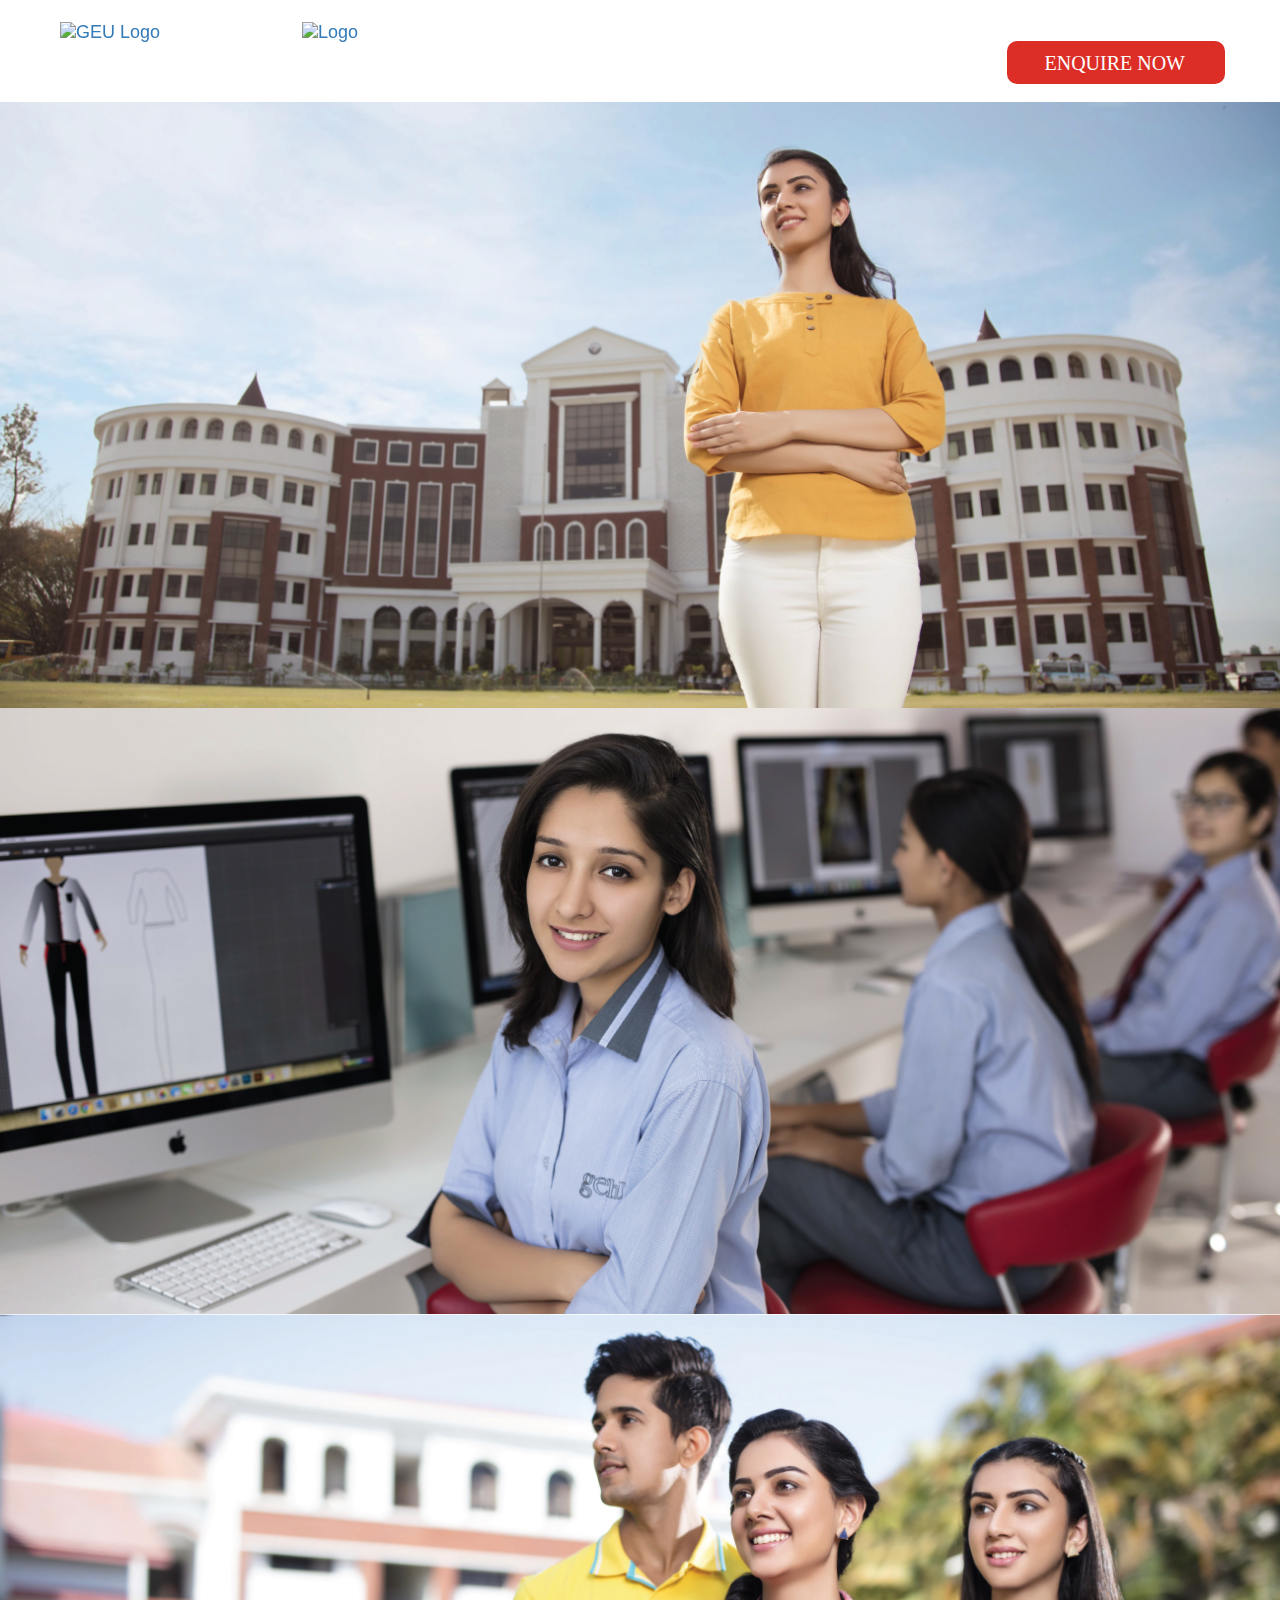
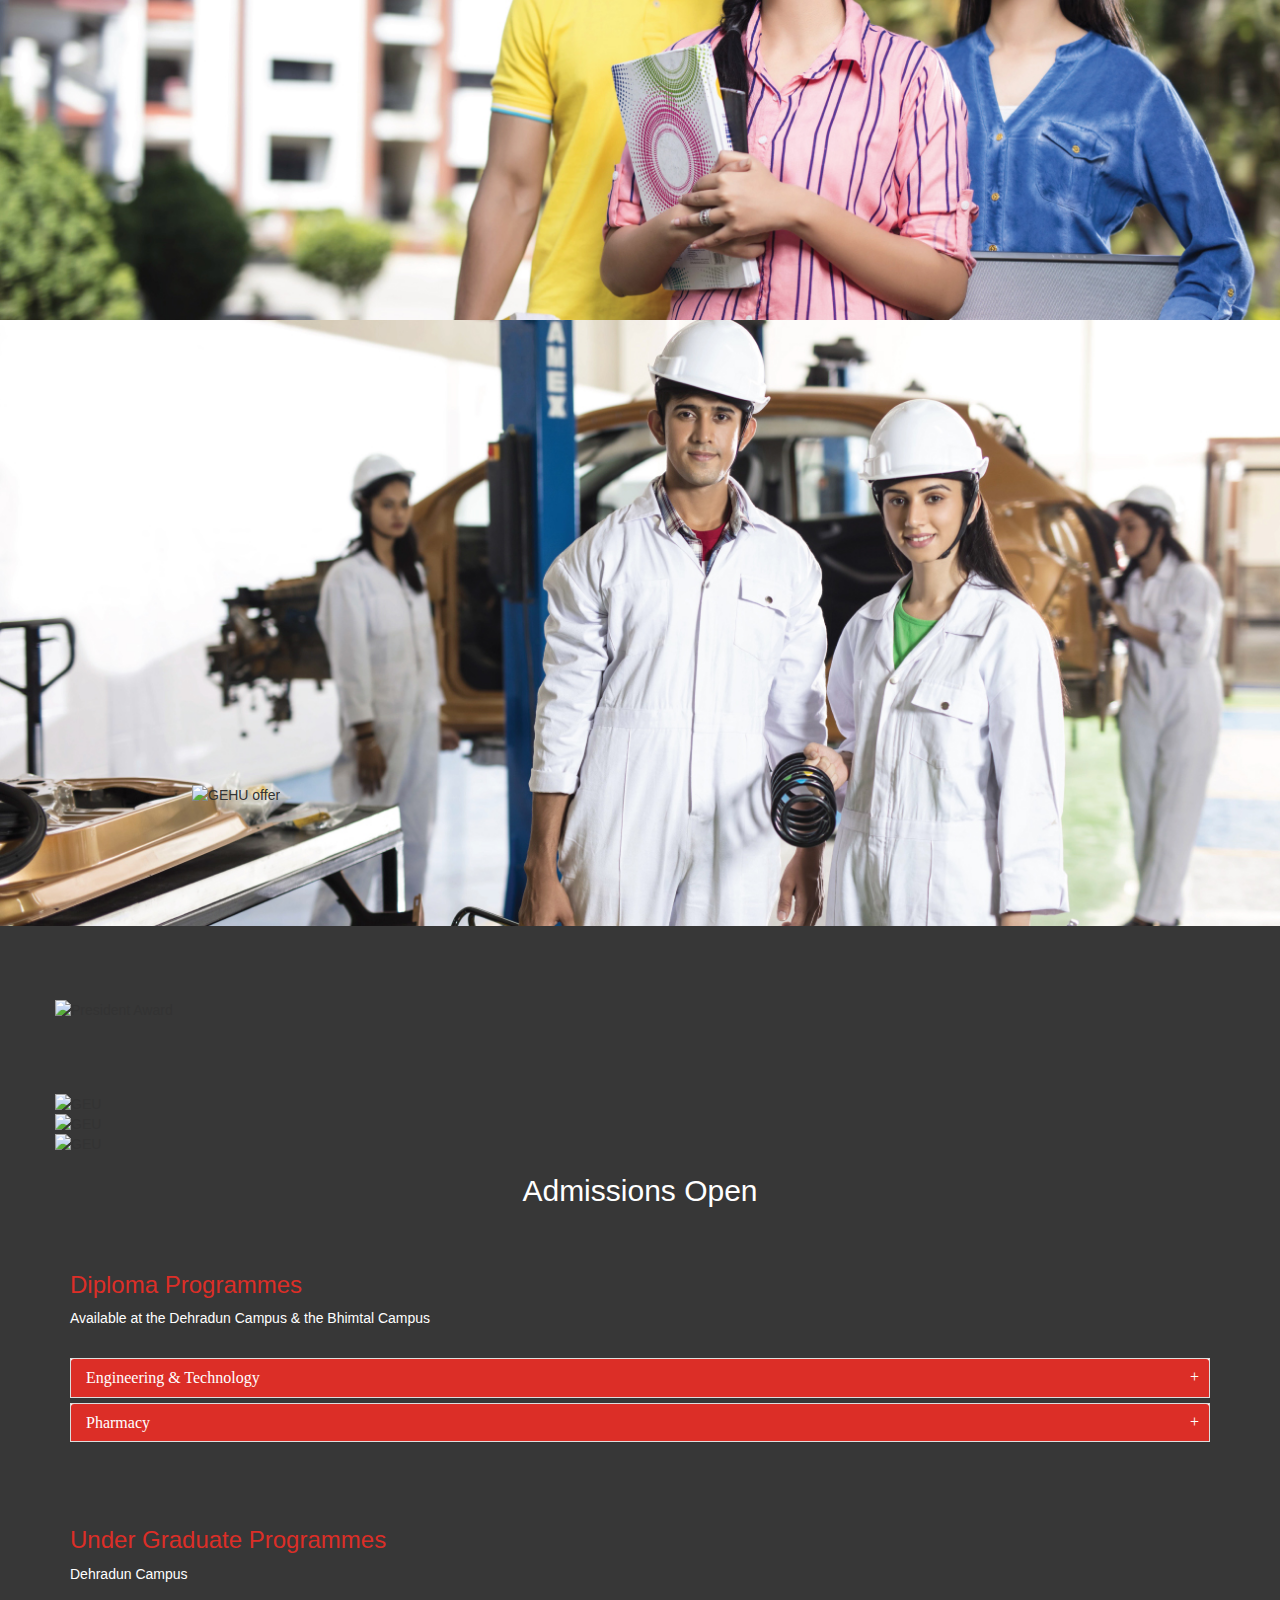
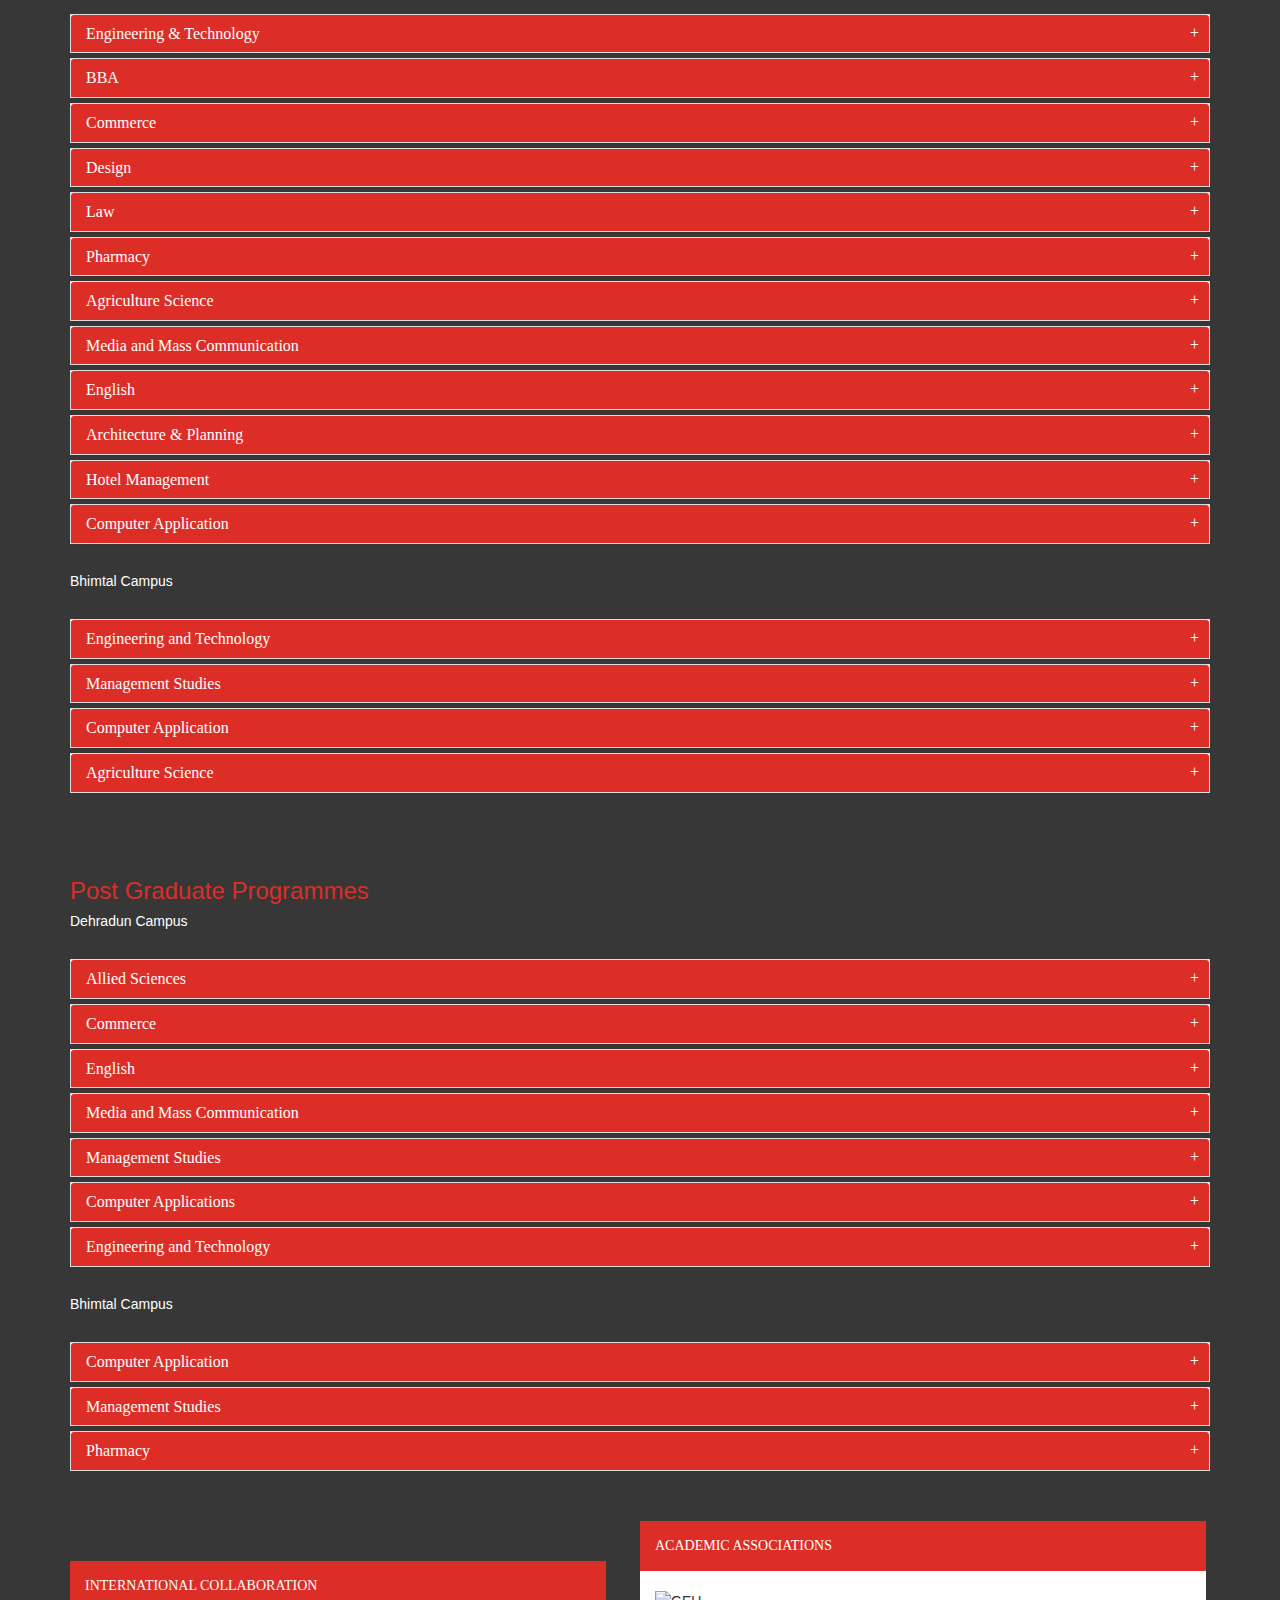
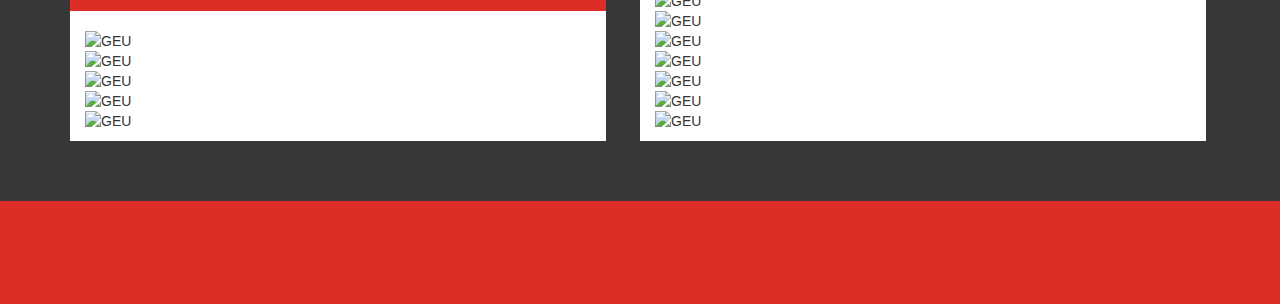
==== commit 3c657b49: "Update index.html" ====
--- a/index.html
+++ b/index.html
@@ -3,18 +3,17 @@
 <html xmlns="http://www.w3.org/1999/xhtml"><head><meta http-equiv="Content-Type" content="text/html; charset=UTF-8"><title>
 	GEHU
 </title>
-    
-    <meta name="viewport" content="width=device-width, initial-scale=1.0"/>
+<meta name="viewport" content="width=device-width, initial-scale=1.0"/>
 <link rel="stylesheet" href="./GEHU_files/style2.css" type="text/css">
-<link rel="stylesheet" href="./GEHU_files/bootstrap.min.css">
-<link rel="stylesheet" href="./GEHU_files/fontawesome-all.min.css">
+<link rel="stylesheet" href="./GEHU_files/bootstrap.min.css" type="text/css">
+<link rel="stylesheet" href="./GEHU_files/fontawesome-all.min.css" type="text/css">
 <link rel="stylesheet" href="./GEHU_files/geu-mainStyle.css" type="text/css">
 <link rel="stylesheet" href="./GEHU_files/custom-responsive-style.css" type="text/css">
 <link rel="stylesheet" href="./GEHU_files/owl.carousel.min.css" type="text/css">
 <link rel="stylesheet" href="./GEHU_files/owl.theme.default.min.css" type="text/css">
-<link rel="stylesheet" type="text/css" href="./GEHU_files/jquery.realperson.css">	
-	
-    <script src="./GEHU_files/jquery.min.js.download"></script>
+<link rel="stylesheet" type="text/css" href="./GEHU_files/jquery.realperson.css">
+
+	  <script src="./GEHU_files/jquery.min.js.download"></script>
     <script src="./GEHU_files/bootstrap.min.js.download"></script>
     <script type="text/javascript" src="./GEHU_files/owl.carousel.js.download"></script>
     <script type="text/javascript" src="./GEHU_files/csrouselScript.js.download"></script>
@@ -139,8 +138,9 @@
                 }
             }
         }
-	    
-	    function floatFunction(){
+
+
+				function floatFunction(){
 					document.getElementById('enquiry-form-visibility').style.visibility = 'visible';
           document.getElementById('floating-button').style.visibility= 'hidden';
 				}
@@ -190,8 +190,8 @@
 						padding-right: 3%;
 						padding-left: 3%;
 					}
-				 
-				 #equal-spacing{
+
+					#equal-spacing{
 						padding-top: 3%;
 					}
 
@@ -199,7 +199,7 @@
     padding: 20px 0 4px;
           }
 
-		#floating-button{
+					#floating-button{
 	   position: fixed;
 		 right: 0;
      bottom: 0;
@@ -212,9 +212,6 @@
 }
 	 }
 
-
-			
-
 			 #geu-celebration{
            padding: 0px;
 			 }
@@ -223,7 +220,7 @@
 				 margin-bottom: 0;
 			 }
 
-  #floating-button{
+			 #floating-button{
 				 display: none;
 			 }
 
@@ -251,21 +248,25 @@
 
 						<div id="navbar" class="collapse navbar-collapse">
 											<ul class="enquire-now-form" style="margin-top: 1.6%;">
-													<li class="enquire-now-btn"><a id="enquireNow-btn" data-ss1525723066="1" onclick="document.getElementById('enquiry-form-visibility').style.visibility = 'visible'"  >Enquire Now </a>
+													<li class="enquire-now-btn" style=" background-color:#DC2E27"><a id="enquireNow-btn" data-ss1525723066="1" onclick="document.getElementById('enquiry-form-visibility').style.visibility = 'visible'" >Enquire Now </a>
 													</li>
 											</ul>
 									</div>
 
 
             </div>
+
+
         </nav>
         <!-- Fixed navbar -->
+
     </header>
-	    
-	    <!-- Floating logo -->
+
+<!-- Floating logo -->
 		<div id="floating-button">
 			<img src="./GEHU_files/newenq.png" alt="Enquire" onclick="floatFunction()" width="100%">
 		</div>
+
 
     <div class="geu-banner-content gehu">
         <div class="geu-banner-carousel owl-theme">
@@ -501,7 +502,7 @@
                     <div class="">
                         <div>
 													  <input type="submit" name="btnsubmit" value="Submit" onclick="javascript:WebForm_DoPostBackWithOptions(new WebForm_PostBackOptions(&quot;btnsubmit&quot;, &quot;&quot;, true, &quot;enquiry&quot;, &quot;&quot;, false, false))" id="btnsubmit" class="btn-submit">
-													<input type="button" name="btnclose" value="Close" onclick="document.getElementById('enquiry-form-visibility').style.visibility = 'hidden'" id="btnsubmit" class="btn-submit" style="margin: 0 3%">
+													<input type="button" name="btnclose" value="Close" onclick="closeButtonFunction()" id="btnsubmit" class="btn-submit" style="margin: 0 7.2% 0 0">
 
                         </div>
                     </div>
@@ -523,7 +524,7 @@
    </div>
 
 
-<div class="research-paper-section-wrapper gehu" id="equal-spacing" >
+<div class="research-paper-section-wrapper gehu" id="equal-spacing">
         <div class="container">
 					<div class="row">
             <div class="next-generation-carousel owl-theme">
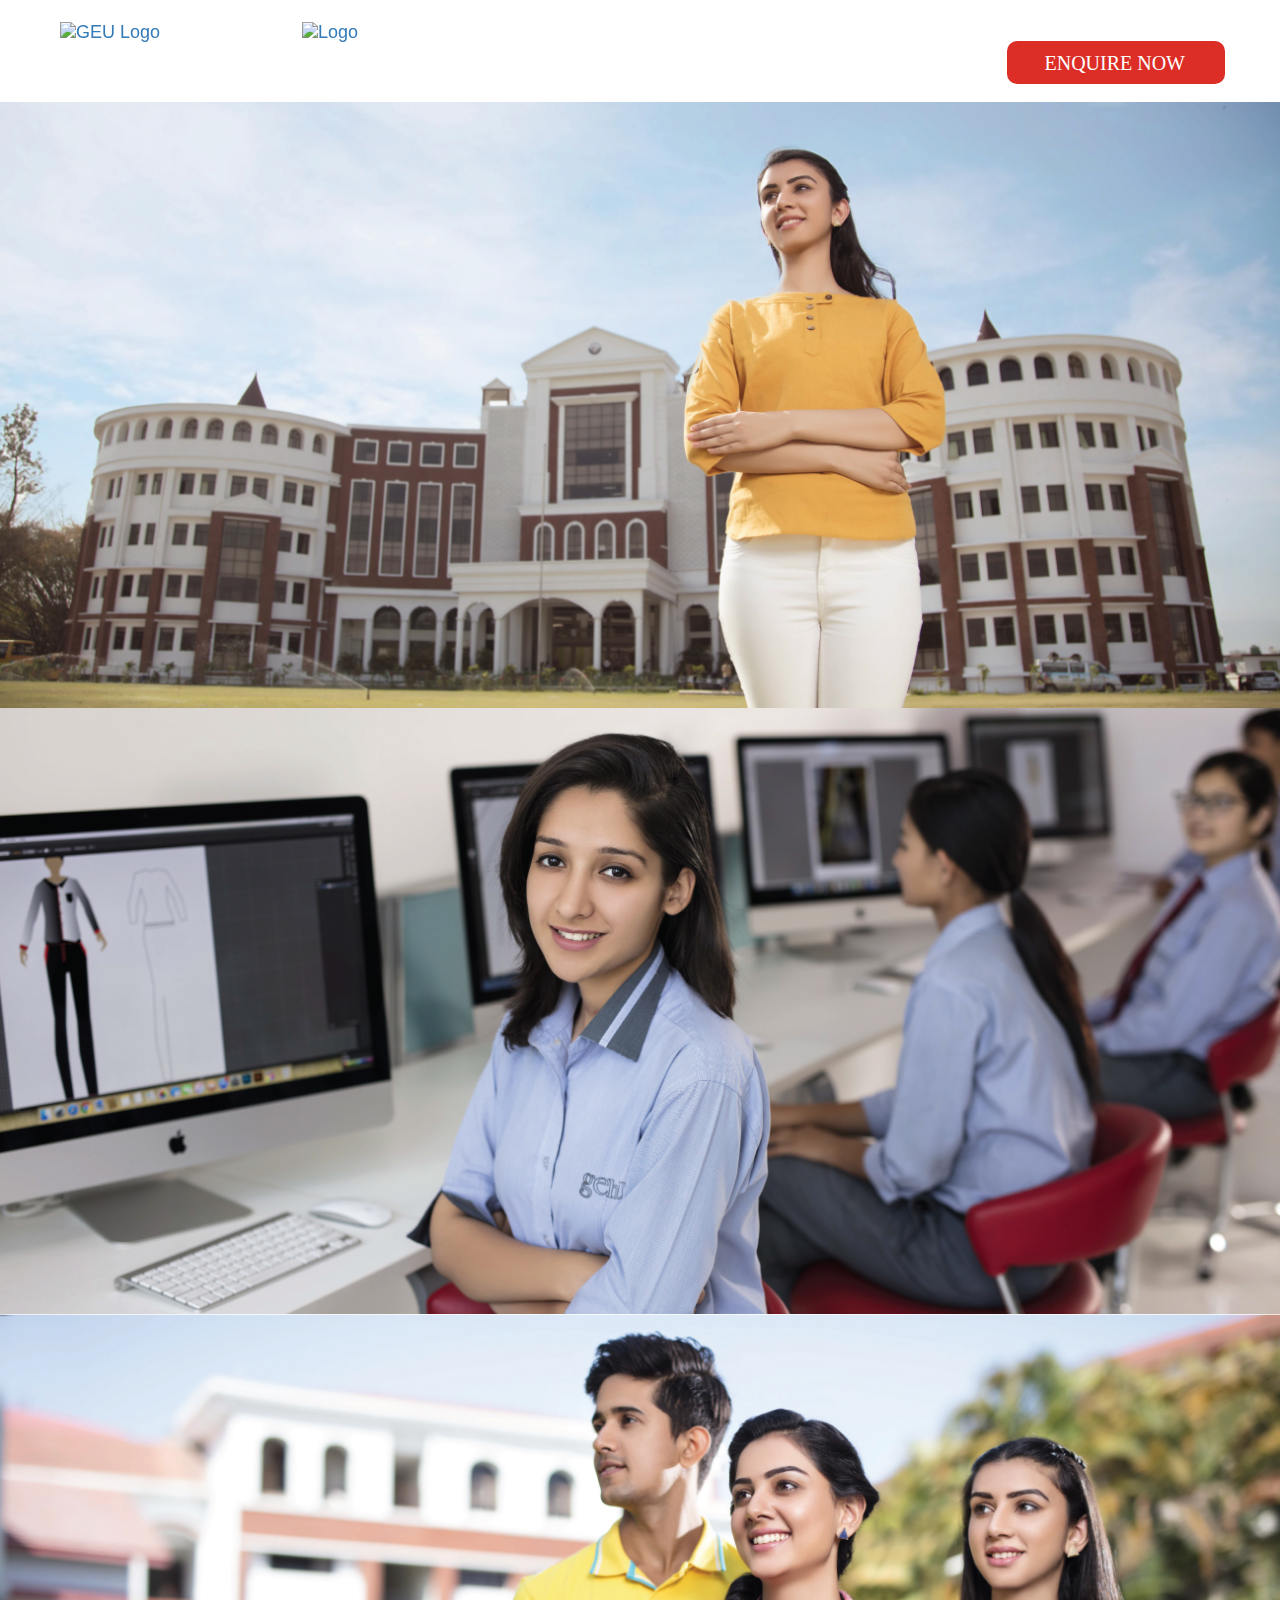
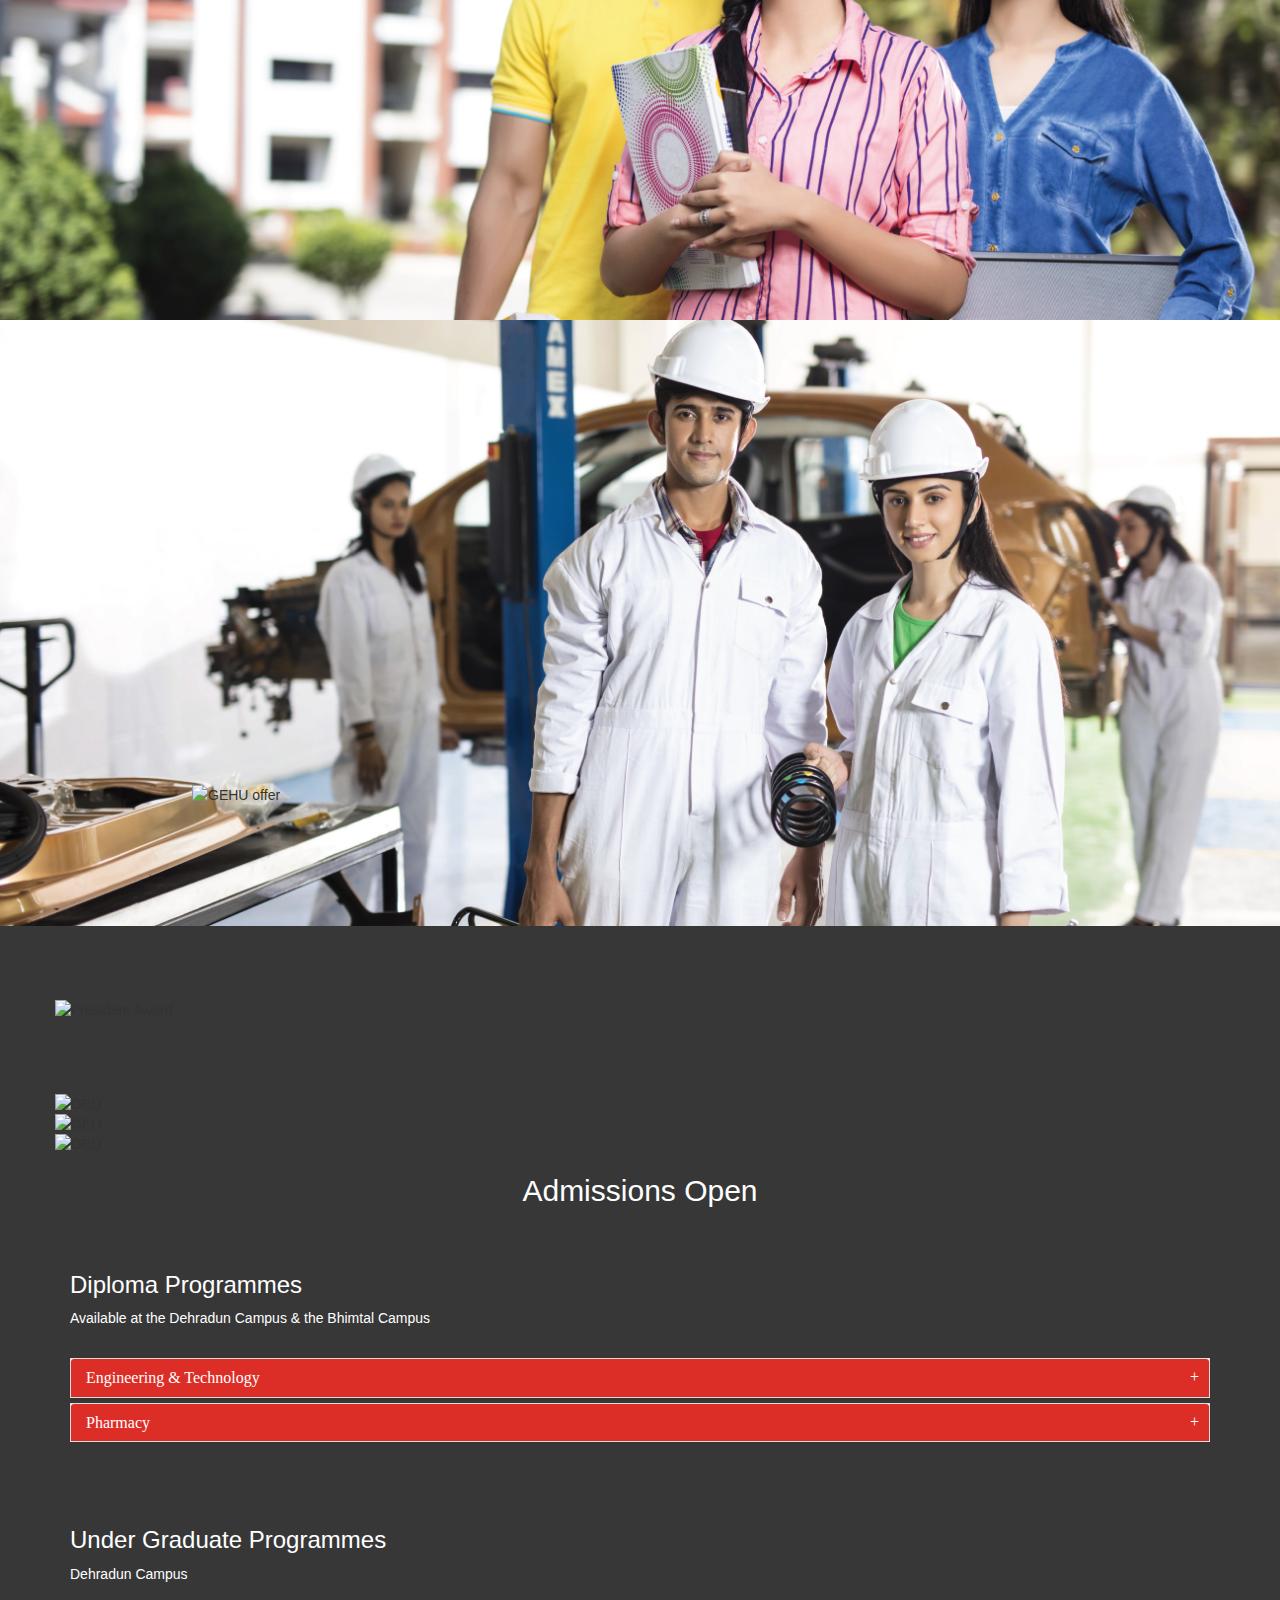
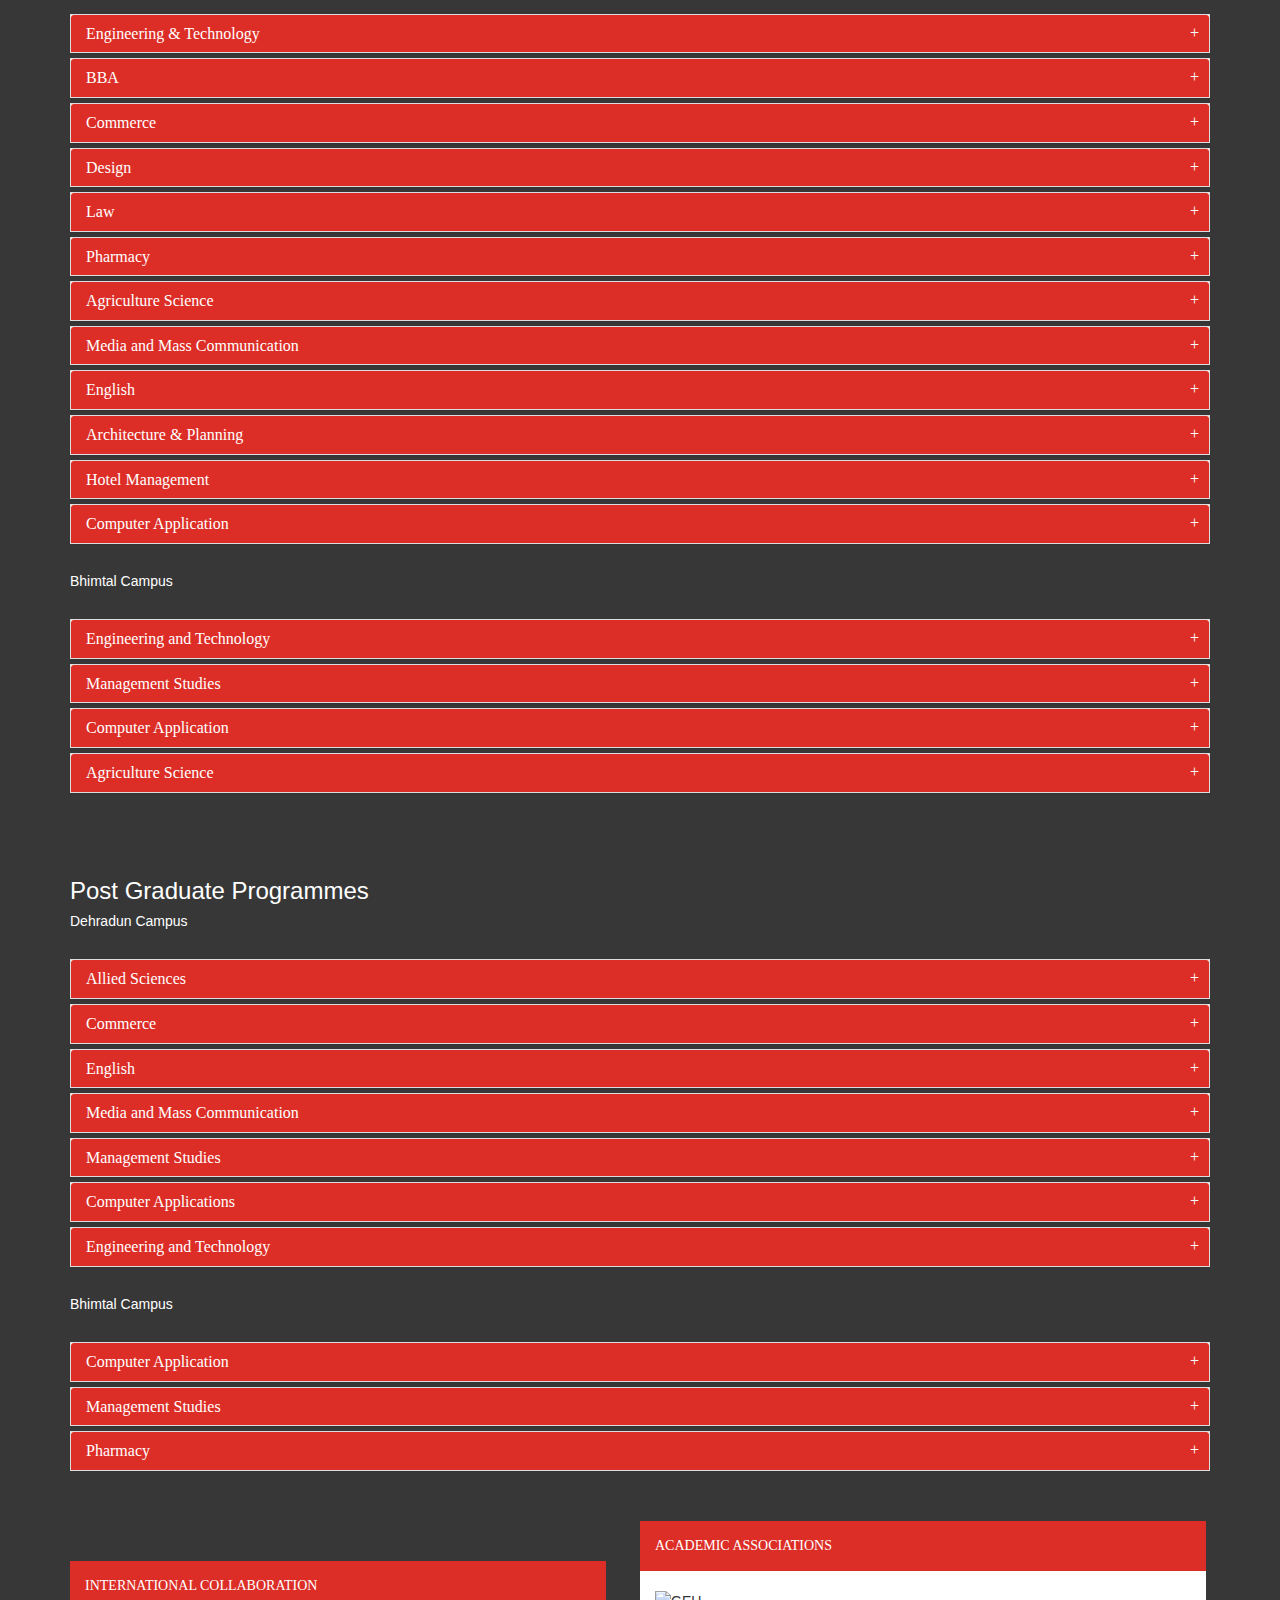
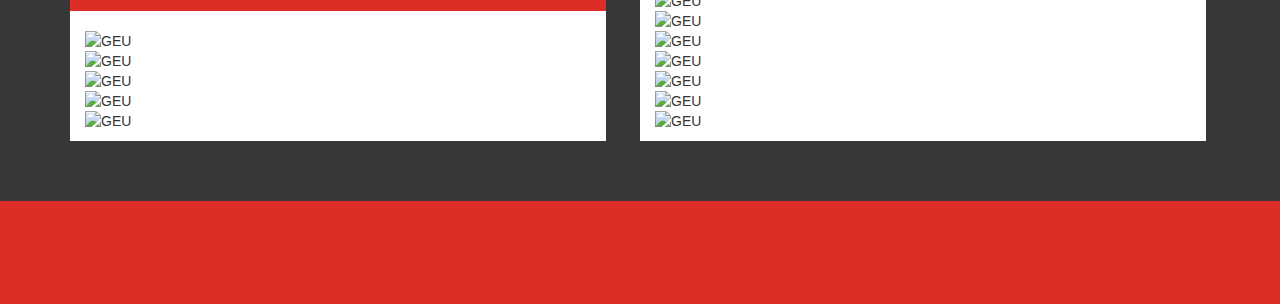
==== commit 41b6cdd5: "Update index.html" ====
--- a/index.html
+++ b/index.html
@@ -164,6 +164,11 @@
 			 @media only screen and (max-width: 480px) {
 			     #enquiry-form-visibility {
 			         right: 0px !important	;
+							 top: 12% !important;
+							 position: fixed;
+							 z-index: 100000 !important;
+							 opacity: 1;
+							 scroll-behavior: auto;
 			     }
 
 					 .logo{
@@ -286,7 +291,7 @@
         <div class="offer-section">
             <img src="./GEHU_files/offer.png" alt="GEHU offer">
         </div>
-     <ul class="enquire-now-form-content" id="enquiry-form-visibility" style="visibility: hidden ; right:40%;">
+     <ul class="enquire-now-form-content" id="enquiry-form-visibility" style="visibility: hidden ; right:40%; position: fixed; Top: 12%">
 
             <div id="divform">
                 <div class="form-group">
@@ -551,7 +556,7 @@
 
     <div class="geu-accordion-content">
         <div class="container">
-		<h3 style="color:#dc2e27">Diploma Programmes</h3>
+		<h3 style="color:#FFFFFF">Diploma Programmes</h3>
 		<p style="color:white">Available at the Dehradun Campus & the Bhimtal Campus</p>
 		</br>
             <div class="panel-group" id="accordion">
@@ -608,7 +613,7 @@
     </div>
  <div class="geu-accordion-content">
         <div class="container">
-		<h3 style="color:#dc2e27">Under Graduate Programmes</h3>
+		<h3 style="color:#FFFFFF">Under Graduate Programmes</h3>
 					<p style="color:white">Dehradun Campus</p>
 		</br>
             <div class="panel-group" id="accordion">
@@ -1032,7 +1037,7 @@
     </div>
 	<div class="geu-accordion-content">
         <div class="container">
-		<h3 style="color:#dc2e27">Post Graduate Programmes</h3>
+		<h3 style="color:#FFFFFF">Post Graduate Programmes</h3>
 		<h5 style="color:white">Dehradun Campus</h5>
 		</br>
             <div class="panel-group" id="accordion">
